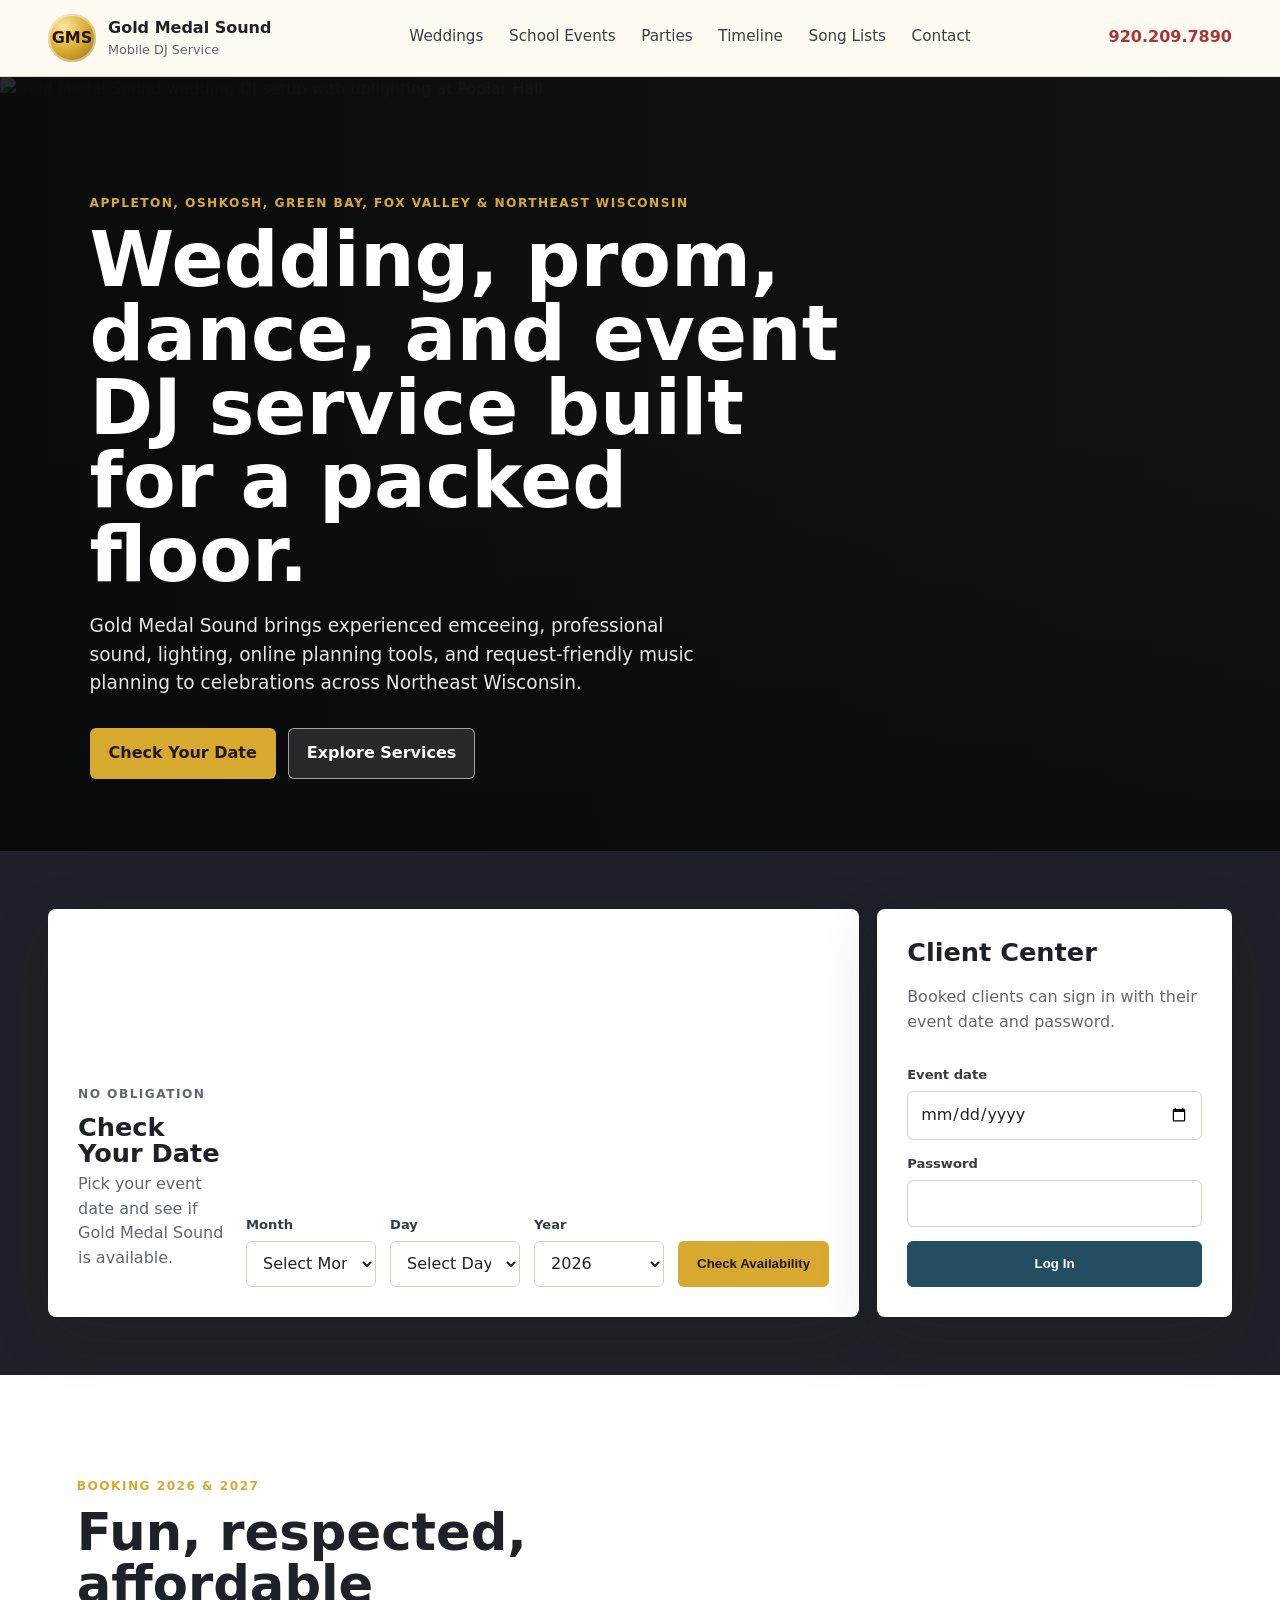
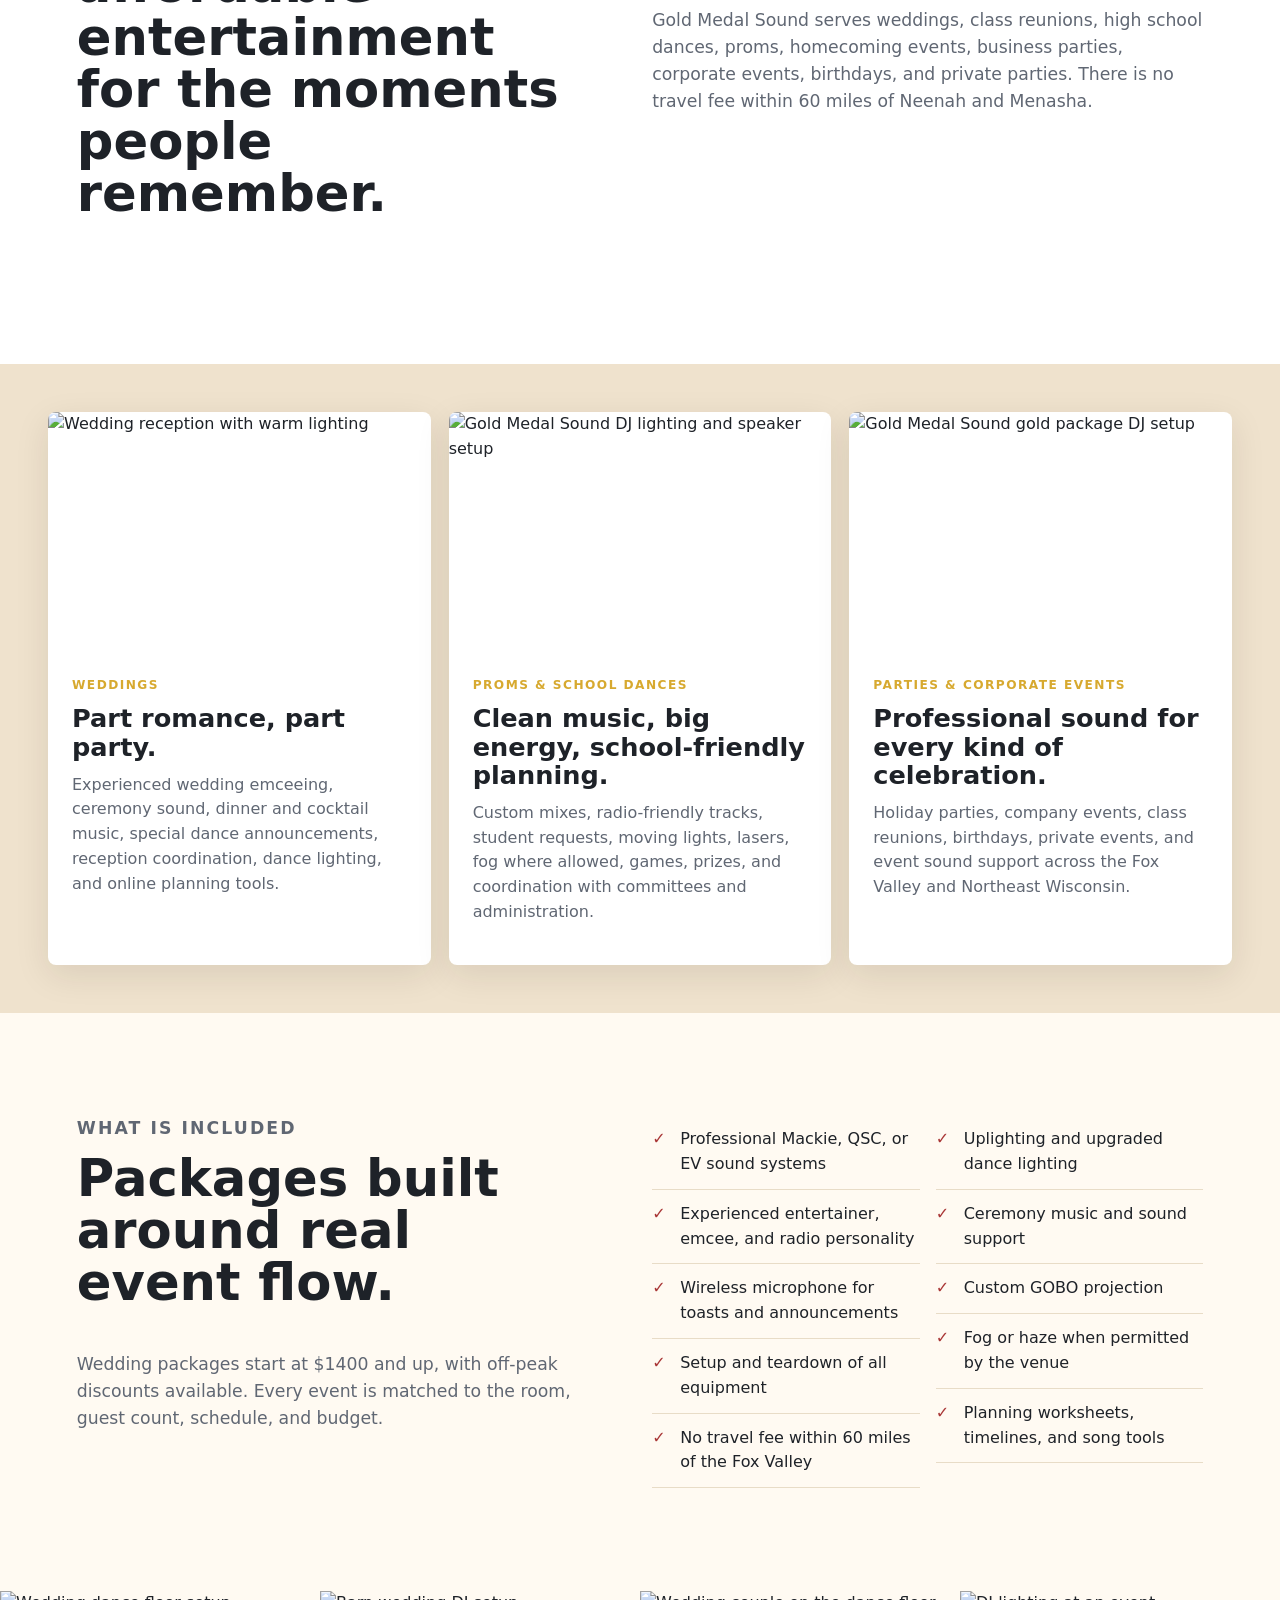
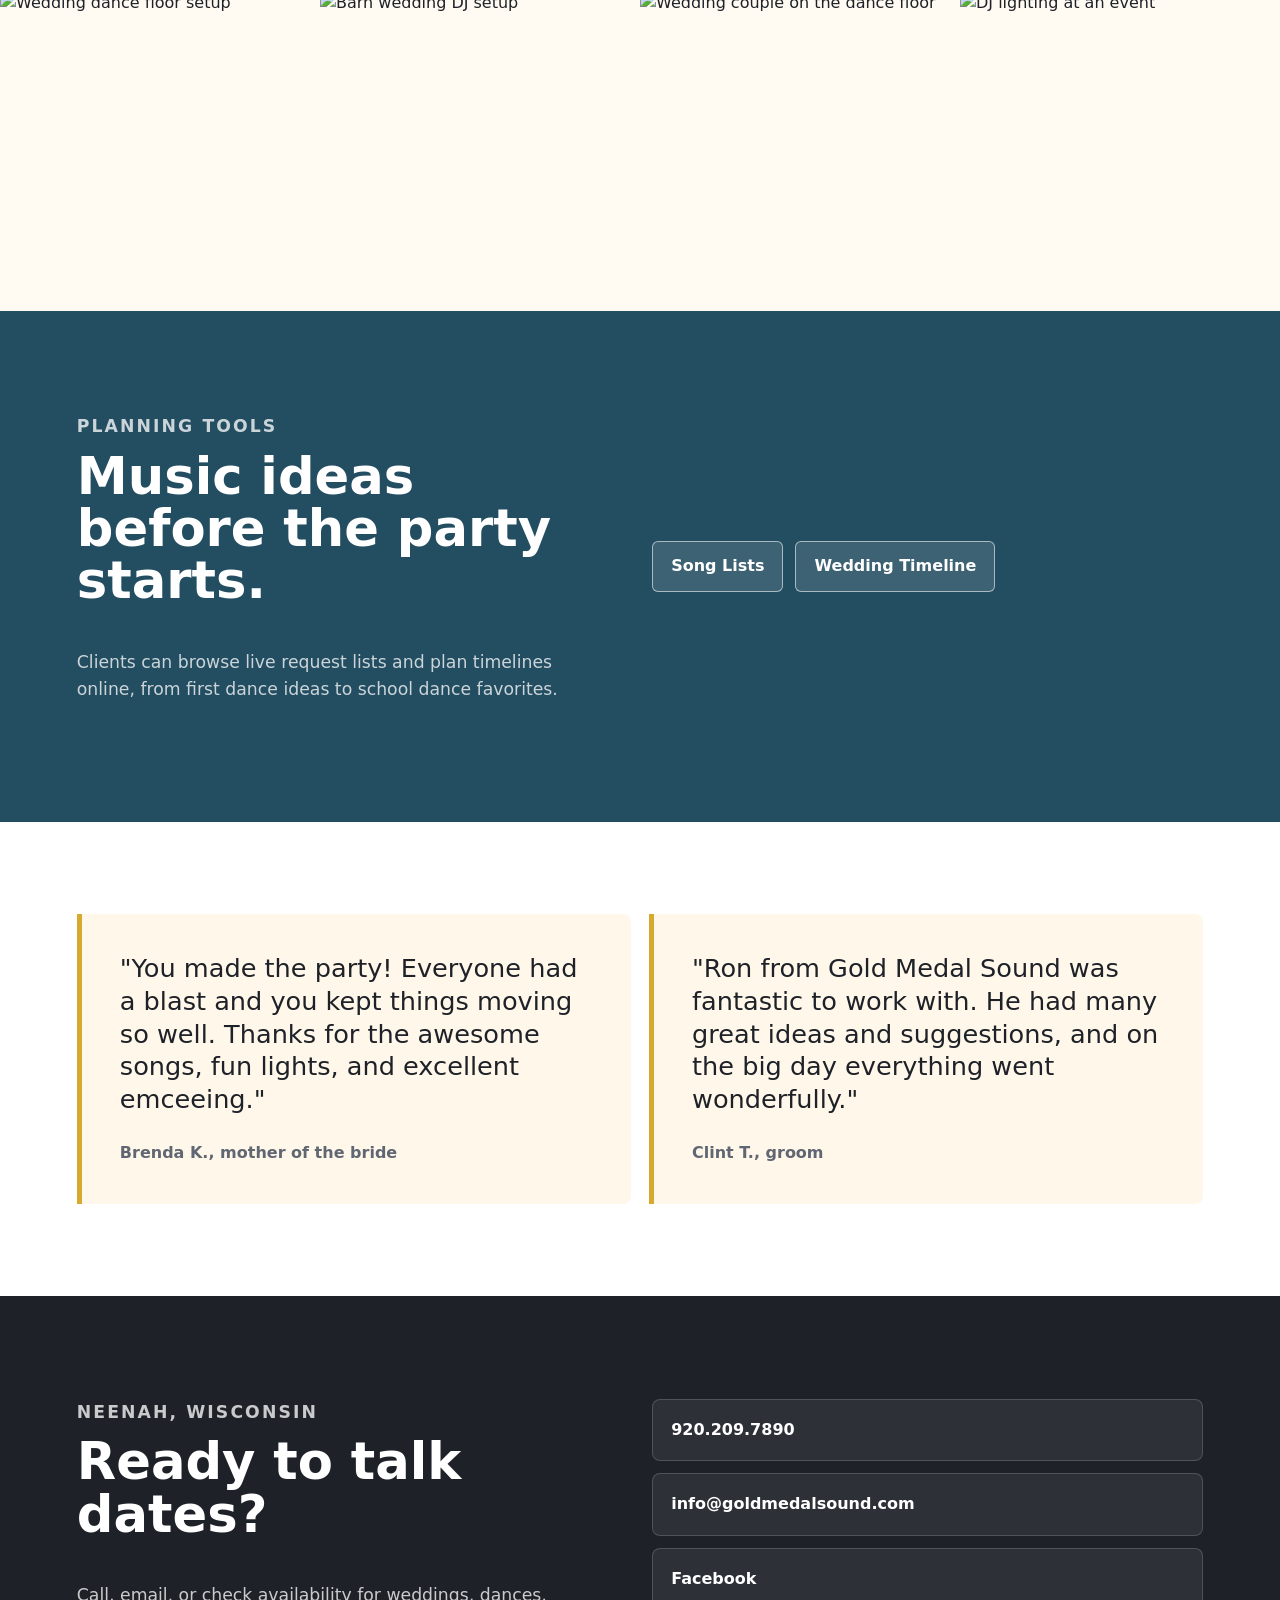
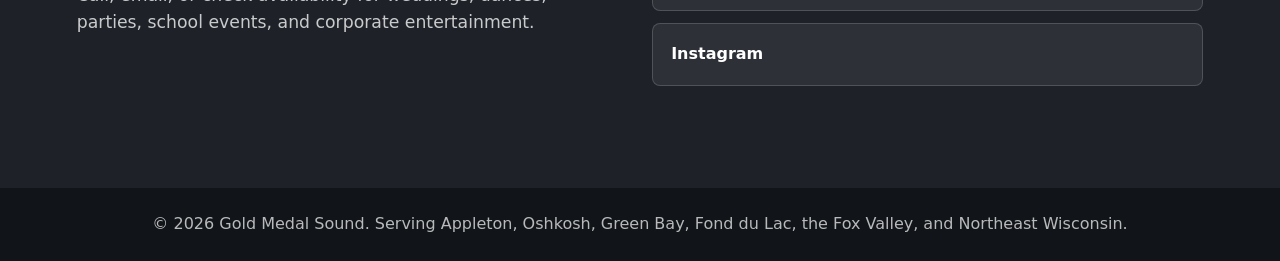
==== index.html @ 1e5c08a7 "Add files via upload" ====
<!doctype html>
<html lang="en">
  <head>
    <meta charset="utf-8">
    <meta name="viewport" content="width=device-width, initial-scale=1">
    <title>Gold Medal Sound | Wedding, Prom & Event DJ in Northeast Wisconsin</title>
    <meta name="description" content="Gold Medal Sound is a mobile DJ service for weddings, proms, school dances, parties, and events in Appleton, Oshkosh, Green Bay, the Fox Valley, and Northeast Wisconsin.">
    <link rel="preconnect" href="https://www.goldmedalsound.com">
    <link rel="stylesheet" href="styles.css">
  </head>
  <body>
    <header class="site-header">
      <a class="brand" href="index.html" aria-label="Gold Medal Sound home">
        <span class="brand-mark">GMS</span>
        <span>
          <strong>Gold Medal Sound</strong>
          <small>Mobile DJ Service</small>
        </span>
      </a>
      <nav aria-label="Primary navigation">
        <a href="index.html#weddings">Weddings</a>
        <a href="index.html#schools">School Events</a>
        <a href="index.html#events">Parties</a>
        <a href="wedding-timeline.html">Timeline</a>
        <a href="song-lists.html">Song Lists</a>
        <a href="index.html#contact">Contact</a>
      </nav>
      <a class="header-call" href="tel:+19202097890">920.209.7890</a>
    </header>

    <main id="top">
      <section class="hero" aria-label="Gold Medal Sound introduction">
        <picture>
          <img src="https://www.goldmedalsound.com/files/7417/2962/2726/Gold_Medal_Sound_-_2024_Elegant_Large_-_Poplar_Hall.jpg" alt="Gold Medal Sound wedding DJ setup with uplighting at Poplar Hall">
        </picture>
        <div class="hero-copy">
          <p class="eyebrow">Appleton, Oshkosh, Green Bay, Fox Valley & Northeast Wisconsin</p>
          <h1>Wedding, prom, dance, and event DJ service built for a packed floor.</h1>
          <p>Gold Medal Sound brings experienced emceeing, professional sound, lighting, online planning tools, and request-friendly music planning to celebrations across Northeast Wisconsin.</p>
          <div class="hero-actions">
            <a class="button primary" href="#availability">Check Your Date</a>
            <a class="button secondary" href="#services">Explore Services</a>
          </div>
        </div>
      </section>

      <section class="availability-band" id="availability" aria-label="Availability and client login">
        <form class="availability-card" method="post" action="https://www.gigbuilder.com/cal/wi/radiocarnage.nsf/checkdates">
          <div>
            <p class="eyebrow">No obligation</p>
            <h2>Check Your Date</h2>
            <p>Pick your event date and see if Gold Medal Sound is available.</p>
          </div>
          <label>
            <span>Month</span>
            <select name="Month" required>
              <option value="">Select Month</option>
              <option value="1">January</option>
              <option value="2">February</option>
              <option value="3">March</option>
              <option value="4">April</option>
              <option value="5">May</option>
              <option value="6">June</option>
              <option value="7">July</option>
              <option value="8">August</option>
              <option value="9">September</option>
              <option value="10">October</option>
              <option value="11">November</option>
              <option value="12">December</option>
            </select>
          </label>
          <label>
            <span>Day</span>
            <select name="Day" required>
              <option value="">Select Day</option>
              <option>01</option><option>02</option><option>03</option><option>04</option><option>05</option><option>06</option><option>07</option><option>08</option><option>09</option><option>10</option>
              <option>11</option><option>12</option><option>13</option><option>14</option><option>15</option><option>16</option><option>17</option><option>18</option><option>19</option><option>20</option>
              <option>21</option><option>22</option><option>23</option><option>24</option><option>25</option><option>26</option><option>27</option><option>28</option><option>29</option><option>30</option><option>31</option>
            </select>
          </label>
          <label>
            <span>Year</span>
            <select name="Year" id="availability-year" required></select>
          </label>
          <input type="hidden" name="service" value="0">
          <button class="button primary" type="submit">Check Availability</button>
        </form>

        <form class="client-card" target="gms-client-center" method="post" action="https://www.gigbuilder.com/cal/wi/radiocarnage.nsf/api_clientlogin?createDocument">
          <h2>Client Center</h2>
          <p>Booked clients can sign in with their event date and password.</p>
          <label>
            <span>Event date</span>
            <input name="date" type="date" required>
          </label>
          <label>
            <span>Password</span>
            <input name="password" type="password" required>
          </label>
          <button class="button secondary dark" type="submit">Log In</button>
        </form>
      </section>

      <section class="intro">
        <div>
          <p class="eyebrow">Booking 2026 & 2027</p>
          <h2>Fun, respected, affordable entertainment for the moments people remember.</h2>
        </div>
        <p>Gold Medal Sound serves weddings, class reunions, high school dances, proms, homecoming events, business parties, corporate events, birthdays, and private parties. There is no travel fee within 60 miles of Neenah and Menasha.</p>
      </section>

      <section class="service-grid" id="services" aria-label="Services">
        <article id="weddings">
          <img src="https://www.goldmedalsound.com/files/3817/2969/5986/GMS_-_Enchanted_Love-500x280.jpg" alt="Wedding reception with warm lighting">
          <div>
            <p class="eyebrow">Weddings</p>
            <h3>Part romance, part party.</h3>
            <p>Experienced wedding emceeing, ceremony sound, dinner and cocktail music, special dance announcements, reception coordination, dance lighting, and online planning tools.</p>
          </div>
        </article>
        <article id="schools">
          <img src="https://www.goldmedalsound.com/files/2817/2978/1812/gms-2017-elegant-package-setup-40per-500x280.jpg" alt="Gold Medal Sound DJ lighting and speaker setup">
          <div>
            <p class="eyebrow">Proms & School Dances</p>
            <h3>Clean music, big energy, school-friendly planning.</h3>
            <p>Custom mixes, radio-friendly tracks, student requests, moving lights, lasers, fog where allowed, games, prizes, and coordination with committees and administration.</p>
          </div>
        </article>
        <article id="events">
          <img src="https://www.goldmedalsound.com/files/6217/2971/6762/Gold_Medal_Sound_-_Gold_Package_500x280.jpg" alt="Gold Medal Sound gold package DJ setup">
          <div>
            <p class="eyebrow">Parties & Corporate Events</p>
            <h3>Professional sound for every kind of celebration.</h3>
            <p>Holiday parties, company events, class reunions, birthdays, private events, and event sound support across the Fox Valley and Northeast Wisconsin.</p>
          </div>
        </article>
      </section>

      <section class="details">
        <div class="copy-block">
          <p class="eyebrow">What Is Included</p>
          <h2>Packages built around real event flow.</h2>
          <p>Wedding packages start at $1400 and up, with off-peak discounts available. Every event is matched to the room, guest count, schedule, and budget.</p>
        </div>
        <div class="feature-columns">
          <ul>
            <li>Professional Mackie, QSC, or EV sound systems</li>
            <li>Experienced entertainer, emcee, and radio personality</li>
            <li>Wireless microphone for toasts and announcements</li>
            <li>Setup and teardown of all equipment</li>
            <li>No travel fee within 60 miles of the Fox Valley</li>
          </ul>
          <ul>
            <li>Uplighting and upgraded dance lighting</li>
            <li>Ceremony music and sound support</li>
            <li>Custom GOBO projection</li>
            <li>Fog or haze when permitted by the venue</li>
            <li>Planning worksheets, timelines, and song tools</li>
          </ul>
        </div>
      </section>

      <section class="gallery-strip" aria-label="Event gallery">
        <img src="https://www.goldmedalsound.com/files/5317/2971/3438/GMS_-_Wedding_-_Opt-500x280.jpg" alt="Wedding dance floor setup">
        <img src="https://www.goldmedalsound.com/files/8917/2971/5274/GMS_Simply_Country_Barn_-_2-_Opt-500x280.jpg" alt="Barn wedding DJ setup">
        <img src="https://www.goldmedalsound.com/files/6617/2988/3654/olivia_wedding_GK4rt-500X333.jpg" alt="Wedding couple on the dance floor">
        <img src="https://www.goldmedalsound.com/files/4114/7702/7823/Optimized-IMG_0579-min.JPG" alt="DJ lighting at an event">
      </section>

      <section class="song-tools" id="song-tools">
        <div>
          <p class="eyebrow">Planning Tools</p>
          <h2>Music ideas before the party starts.</h2>
          <p>Clients can browse live request lists and plan timelines online, from first dance ideas to school dance favorites.</p>
        </div>
        <div class="tool-links">
          <a href="song-lists.html">Song Lists</a>
          <a href="wedding-timeline.html">Wedding Timeline</a>
        </div>
      </section>

      <section class="reviews" aria-label="Client reviews">
        <blockquote>
          <p>"You made the party! Everyone had a blast and you kept things moving so well. Thanks for the awesome songs, fun lights, and excellent emceeing."</p>
          <cite>Brenda K., mother of the bride</cite>
        </blockquote>
        <blockquote>
          <p>"Ron from Gold Medal Sound was fantastic to work with. He had many great ideas and suggestions, and on the big day everything went wonderfully."</p>
          <cite>Clint T., groom</cite>
        </blockquote>
      </section>

      <section class="contact" id="contact">
        <div>
          <p class="eyebrow">Neenah, Wisconsin</p>
          <h2>Ready to talk dates?</h2>
          <p>Call, email, or check availability for weddings, dances, parties, school events, and corporate entertainment.</p>
        </div>
        <address>
          <a href="tel:+19202097890">920.209.7890</a>
          <a href="mailto:info@goldmedalsound.com">info@goldmedalsound.com</a>
          <a href="https://www.facebook.com/goldmedalsound">Facebook</a>
          <a href="https://www.instagram.com/goldmedalsound/">Instagram</a>
        </address>
      </section>
    </main>

    <footer>
      <p>&copy; 2026 Gold Medal Sound. Serving Appleton, Oshkosh, Green Bay, Fond du Lac, the Fox Valley, and Northeast Wisconsin.</p>
    </footer>

    <script src="script.js"></script>
  </body>
</html>
---- styles.css ----
:root {
  color-scheme: light;
  --ink: #1e2228;
  --muted: #606773;
  --paper: #fffaf2;
  --panel: #ffffff;
  --gold: #d7a92f;
  --gold-dark: #926b15;
  --red: #a93636;
  --blue: #234d61;
  --line: #e8dcc7;
  --shadow: 0 18px 60px rgba(31, 28, 21, 0.16);
  font-family: Inter, ui-sans-serif, system-ui, -apple-system, BlinkMacSystemFont, "Segoe UI", sans-serif;
}

* {
  box-sizing: border-box;
}

html {
  scroll-behavior: smooth;
}

body {
  margin: 0;
  background: var(--paper);
  color: var(--ink);
  line-height: 1.55;
}

img {
  display: block;
  max-width: 100%;
}

a {
  color: inherit;
  text-decoration: none;
}

.site-header {
  position: sticky;
  top: 0;
  z-index: 20;
  display: grid;
  grid-template-columns: auto 1fr auto;
  align-items: center;
  gap: 24px;
  padding: 14px clamp(18px, 4vw, 48px);
  background: rgba(255, 250, 242, 0.94);
  border-bottom: 1px solid var(--line);
  backdrop-filter: blur(18px);
}

.brand {
  display: inline-flex;
  align-items: center;
  gap: 12px;
  min-width: 210px;
}

.brand-mark {
  display: grid;
  width: 48px;
  height: 48px;
  place-items: center;
  border-radius: 50%;
  background: radial-gradient(circle at 32% 26%, #ffe79a, var(--gold) 52%, var(--gold-dark));
  color: #241701;
  font-weight: 900;
  letter-spacing: 0;
  box-shadow: inset 0 0 0 2px rgba(255, 255, 255, 0.44);
}

.brand strong,
.brand small {
  display: block;
}

.brand small {
  color: var(--muted);
  font-size: 0.8rem;
}

nav {
  display: flex;
  justify-content: center;
  gap: clamp(12px, 2vw, 28px);
  font-size: 0.95rem;
  color: #383e46;
}

nav a,
.header-call {
  padding: 8px 0;
  border-bottom: 2px solid transparent;
}

nav a:hover,
.header-call:hover {
  border-color: var(--gold);
}

.header-call {
  color: var(--red);
  font-weight: 800;
  white-space: nowrap;
}

.hero {
  position: relative;
  min-height: 86svh;
  display: grid;
  align-items: end;
  overflow: hidden;
  background: #151515;
}

.hero picture,
.hero img {
  position: absolute;
  inset: 0;
  width: 100%;
  height: 100%;
}

.hero img {
  object-fit: cover;
  opacity: 0.78;
}

.hero::after {
  position: absolute;
  inset: 0;
  content: "";
  background:
    linear-gradient(90deg, rgba(8, 9, 10, 0.82), rgba(8, 9, 10, 0.5) 48%, rgba(8, 9, 10, 0.16)),
    linear-gradient(0deg, rgba(8, 9, 10, 0.64), transparent 54%);
}

.hero-copy {
  position: relative;
  z-index: 1;
  width: min(780px, calc(100% - 36px));
  margin: 0 auto 8vh clamp(18px, 7vw, 96px);
  color: #fff;
}

.eyebrow {
  margin: 0 0 10px;
  color: var(--gold);
  font-size: 0.76rem;
  font-weight: 900;
  letter-spacing: 0.12em;
  text-transform: uppercase;
}

h1,
h2,
h3,
p {
  margin-top: 0;
}

h1 {
  max-width: 760px;
  margin-bottom: 20px;
  font-size: clamp(2.6rem, 6vw, 5.9rem);
  line-height: 0.96;
  letter-spacing: 0;
}

h2 {
  font-size: clamp(2rem, 4vw, 3.4rem);
  line-height: 1.02;
  letter-spacing: 0;
}

h3 {
  margin-bottom: 12px;
  font-size: clamp(1.35rem, 2vw, 1.8rem);
  line-height: 1.1;
}

.hero-copy p:not(.eyebrow) {
  max-width: 620px;
  color: rgba(255, 255, 255, 0.9);
  font-size: 1.16rem;
}

.hero-actions,
.tool-links {
  display: flex;
  flex-wrap: wrap;
  gap: 12px;
  margin-top: 30px;
}

.button,
.tool-links a {
  display: inline-flex;
  min-height: 46px;
  align-items: center;
  justify-content: center;
  padding: 12px 18px;
  border: 1px solid transparent;
  border-radius: 6px;
  font-weight: 850;
  cursor: pointer;
}

.button.primary {
  background: var(--gold);
  color: #201704;
}

.button.secondary,
.tool-links a {
  background: rgba(255, 255, 255, 0.12);
  border-color: rgba(255, 255, 255, 0.56);
  color: #fff;
}

.button.secondary.dark {
  background: var(--blue);
  border-color: var(--blue);
}

.availability-band {
  display: grid;
  grid-template-columns: minmax(0, 1.6fr) minmax(290px, 0.7fr);
  gap: 18px;
  padding: clamp(22px, 5vw, 58px) clamp(18px, 4vw, 48px);
  background: #1e2228;
}

.availability-card,
.client-card {
  display: grid;
  gap: 14px;
  padding: clamp(18px, 3vw, 30px);
  border-radius: 8px;
  background: var(--panel);
  box-shadow: var(--shadow);
}

.availability-card {
  grid-template-columns: 1.4fr repeat(3, minmax(130px, 0.7fr)) auto;
  align-items: end;
}

.availability-card h2,
.client-card h2 {
  margin-bottom: 6px;
  font-size: clamp(1.45rem, 2vw, 2rem);
}

.availability-card p,
.client-card p {
  color: var(--muted);
}

label span {
  display: block;
  margin-bottom: 6px;
  color: #363c44;
  font-size: 0.82rem;
  font-weight: 800;
}

select,
input {
  width: 100%;
  min-height: 46px;
  border: 1px solid #d6d0c7;
  border-radius: 6px;
  padding: 10px 12px;
  background: #fff;
  color: var(--ink);
  font: inherit;
}

.intro,
.details,
.song-tools,
.contact {
  display: grid;
  grid-template-columns: minmax(0, 0.95fr) minmax(0, 1.05fr);
  gap: clamp(24px, 6vw, 82px);
  padding: clamp(56px, 8vw, 104px) clamp(18px, 6vw, 84px);
}

.intro {
  align-items: center;
  background: #fff;
}

.intro p:last-child,
.details p,
.song-tools p,
.contact p {
  color: var(--muted);
  font-size: 1.08rem;
}

.service-grid {
  display: grid;
  grid-template-columns: repeat(3, minmax(0, 1fr));
  gap: 18px;
  padding: clamp(18px, 4vw, 48px);
  background: #efe2cd;
}

.service-grid article {
  min-height: 100%;
  overflow: hidden;
  border-radius: 8px;
  background: #fff;
  box-shadow: 0 10px 34px rgba(36, 29, 18, 0.1);
}

.service-grid img {
  width: 100%;
  aspect-ratio: 16 / 10;
  object-fit: cover;
}

.service-grid article div {
  padding: 24px;
}

.service-grid p:last-child {
  color: var(--muted);
}

.details {
  background: #fffaf2;
}

.feature-columns {
  display: grid;
  grid-template-columns: repeat(2, minmax(0, 1fr));
  gap: 16px;
}

.feature-columns ul {
  margin: 0;
  padding: 0;
  list-style: none;
}

.feature-columns li {
  position: relative;
  padding: 12px 0 12px 28px;
  border-bottom: 1px solid var(--line);
}

.feature-columns li::before {
  position: absolute;
  left: 0;
  content: "✓";
  color: var(--red);
  font-weight: 900;
}

.gallery-strip {
  display: grid;
  grid-template-columns: repeat(4, 1fr);
}

.gallery-strip img {
  width: 100%;
  height: clamp(180px, 25vw, 340px);
  object-fit: cover;
}

.song-tools {
  align-items: center;
  background: var(--blue);
  color: #fff;
}

.song-tools p {
  color: rgba(255, 255, 255, 0.76);
}

.tool-links {
  justify-content: flex-start;
  margin-top: 0;
}

.reviews {
  display: grid;
  grid-template-columns: repeat(2, minmax(0, 1fr));
  gap: 18px;
  padding: clamp(44px, 8vw, 92px) clamp(18px, 6vw, 84px);
  background: #fff;
}

blockquote {
  margin: 0;
  padding: clamp(22px, 4vw, 38px);
  border-left: 5px solid var(--gold);
  background: #fff7e9;
  border-radius: 0 8px 8px 0;
}

blockquote p {
  font-size: clamp(1.2rem, 2vw, 1.7rem);
  line-height: 1.28;
}

cite {
  color: var(--muted);
  font-style: normal;
  font-weight: 750;
}

.contact {
  background: #1e2228;
  color: #fff;
}

.contact p {
  color: rgba(255, 255, 255, 0.76);
}

address {
  display: grid;
  gap: 12px;
  align-content: center;
  font-style: normal;
}

address a {
  display: block;
  padding: 18px;
  border: 1px solid rgba(255, 255, 255, 0.16);
  border-radius: 8px;
  background: rgba(255, 255, 255, 0.07);
  font-weight: 850;
}

footer {
  padding: 24px clamp(18px, 4vw, 48px);
  background: #111418;
  color: rgba(255, 255, 255, 0.7);
  text-align: center;
}

footer p {
  margin: 0;
}

.song-page {
  background: #fffaf2;
}

.song-hero {
  padding: clamp(56px, 8vw, 104px) clamp(18px, 6vw, 84px) clamp(34px, 6vw, 72px);
  background: #1e2228;
  color: #fff;
}

.song-hero h1 {
  max-width: 860px;
  margin-bottom: 18px;
}

.song-hero p:not(.eyebrow) {
  max-width: 720px;
  color: rgba(255, 255, 255, 0.78);
  font-size: 1.1rem;
}

.song-browser {
  display: grid;
  grid-template-columns: minmax(240px, 330px) minmax(0, 1fr);
  gap: clamp(18px, 4vw, 36px);
  padding: clamp(22px, 5vw, 56px) clamp(18px, 4vw, 48px) clamp(56px, 8vw, 104px);
}

.song-picker,
.song-results {
  border: 1px solid var(--line);
  border-radius: 8px;
  background: #fff;
  box-shadow: 0 12px 40px rgba(36, 29, 18, 0.08);
}

.song-picker {
  align-self: start;
  padding: 20px;
}

.song-picker h2 {
  margin-bottom: 14px;
  font-size: 1.45rem;
}

.song-list-buttons {
  display: grid;
  gap: 8px;
}

.song-list-buttons button {
  width: 100%;
  min-height: 42px;
  border: 1px solid #ded4c4;
  border-radius: 6px;
  padding: 10px 12px;
  background: #fffaf2;
  color: #2d3035;
  font: inherit;
  font-weight: 800;
  text-align: left;
  cursor: pointer;
}

.song-list-buttons button:hover,
.song-list-buttons button.is-active {
  border-color: var(--gold);
  background: #fff0c8;
}

.song-results {
  min-width: 0;
  overflow: hidden;
}

.song-results-header {
  display: flex;
  align-items: center;
  justify-content: space-between;
  gap: 16px;
  padding: 22px;
  border-bottom: 1px solid var(--line);
}

.song-results-header h2 {
  margin-bottom: 0;
  font-size: clamp(1.55rem, 3vw, 2.35rem);
}

.song-status {
  padding: 28px;
  color: var(--muted);
}

#song-results {
  overflow-x: auto;
}

#song-results table {
  width: 100%;
  border-collapse: collapse;
  font-size: 0.96rem;
}

#song-results th,
#song-results td {
  padding: 12px 14px;
  border-bottom: 1px solid var(--line);
  text-align: left;
  vertical-align: top;
}

#song-results th {
  background: #fff6df;
  color: #322b1d;
  font-size: 0.78rem;
  letter-spacing: 0.08em;
  text-transform: uppercase;
}

#song-results tbody tr:hover {
  background: #fffaf2;
}

#song-results tfoot td {
  color: var(--muted);
  font-size: 0.86rem;
}

.tool-hero {
  display: grid;
  min-height: 66svh;
  align-items: end;
  padding: clamp(64px, 9vw, 124px) clamp(18px, 7vw, 96px);
  background: #1e2228;
  color: #fff;
}

.tool-hero > div {
  max-width: 820px;
}

.tool-hero p:not(.eyebrow) {
  max-width: 680px;
  color: rgba(255, 255, 255, 0.8);
  font-size: 1.12rem;
}

.music-library-hero {
  background:
    linear-gradient(90deg, rgba(30, 34, 40, 0.92), rgba(30, 34, 40, 0.62)),
    url("https://www.goldmedalsound.com/files/8913/2975/9283/Crowd-Green.jpg") center / cover;
}

.timeline-hero {
  background:
    linear-gradient(90deg, rgba(30, 34, 40, 0.92), rgba(30, 34, 40, 0.64)),
    url("https://www.goldmedalsound.com/files/3817/2969/5986/GMS_-_Enchanted_Love-500x280.jpg") center / cover;
}

.library-steps {
  display: grid;
  grid-template-columns: repeat(3, minmax(0, 1fr));
  gap: 18px;
  padding: clamp(22px, 5vw, 56px) clamp(18px, 5vw, 64px);
  background: #efe2cd;
}

.library-steps article {
  padding: clamp(22px, 4vw, 34px);
  border-radius: 8px;
  background: #fff;
  box-shadow: 0 12px 40px rgba(36, 29, 18, 0.08);
}

.library-steps span {
  display: inline-flex;
  margin-bottom: 18px;
  color: var(--red);
  font-weight: 900;
  letter-spacing: 0.1em;
}

.library-steps h2 {
  margin-bottom: 12px;
  font-size: clamp(1.35rem, 2vw, 1.8rem);
}

.library-steps p {
  color: var(--muted);
}

.library-feature {
  display: grid;
  grid-template-columns: minmax(0, 0.95fr) minmax(0, 1.05fr);
  gap: clamp(24px, 6vw, 80px);
  align-items: center;
  padding: clamp(56px, 8vw, 104px) clamp(18px, 6vw, 84px);
  background: #fff;
}

.moment-grid {
  display: grid;
  grid-template-columns: repeat(2, minmax(0, 1fr));
  gap: 12px;
}

.moment-grid a {
  display: flex;
  min-height: 72px;
  align-items: center;
  padding: 18px;
  border: 1px solid var(--line);
  border-radius: 8px;
  background: #fffaf2;
  font-weight: 850;
}

.moment-grid a:hover {
  border-color: var(--gold);
  background: #fff0c8;
}

.compact-band {
  display: block;
}

.compact-band .availability-card {
  max-width: 1120px;
  margin: 0 auto;
}

.timeline-page {
  background: #fffaf2;
}

.timeline-shell {
  display: grid;
  grid-template-columns: minmax(240px, 320px) minmax(0, 1fr);
  gap: clamp(18px, 4vw, 36px);
  padding: clamp(22px, 5vw, 56px) clamp(18px, 5vw, 64px) clamp(56px, 8vw, 104px);
}

.timeline-actions {
  position: sticky;
  top: 100px;
  align-self: start;
  padding: 24px;
  border: 1px solid var(--line);
  border-radius: 8px;
  background: #fff;
  box-shadow: 0 12px 40px rgba(36, 29, 18, 0.08);
}

.timeline-actions h2 {
  margin-bottom: 14px;
  font-size: clamp(1.55rem, 3vw, 2.35rem);
}

.timeline-actions p {
  color: var(--muted);
}

.timeline-action-buttons {
  display: grid;
  gap: 10px;
  margin: 22px 0 16px;
}

.timeline-action-buttons .button {
  width: 100%;
}

.timeline-note {
  font-size: 0.9rem;
}

.timeline-list {
  display: grid;
  gap: 18px;
}

.print-heading {
  display: none;
}

.timeline-stage {
  border: 1px solid var(--line);
  border-radius: 8px;
  background: #fff;
  box-shadow: 0 12px 40px rgba(36, 29, 18, 0.08);
}

.stage-heading {
  padding: 24px 24px 10px;
}

.stage-heading span {
  display: inline-flex;
  margin-bottom: 8px;
  color: var(--red);
  font-weight: 900;
  letter-spacing: 0.1em;
  text-transform: uppercase;
}

.stage-heading h2 {
  margin-bottom: 0;
  font-size: clamp(1.45rem, 2.4vw, 2.1rem);
}

.timeline-stage ul {
  display: grid;
  grid-template-columns: repeat(2, minmax(0, 1fr));
  gap: 0;
  margin: 0;
  padding: 8px 24px 24px;
  list-style: none;
}

.timeline-stage li {
  border-bottom: 1px solid var(--line);
}

.timeline-stage label {
  display: grid;
  grid-template-columns: 20px 1fr;
  gap: 10px;
  align-items: start;
  min-height: 48px;
  padding: 12px 10px 12px 0;
  color: #2d3035;
}

.timeline-stage input {
  width: 18px;
  min-height: 18px;
  margin-top: 3px;
  accent-color: var(--gold-dark);
}

@media (max-width: 1100px) {
  .site-header {
    grid-template-columns: 1fr auto;
  }

  nav {
    grid-column: 1 / -1;
    justify-content: flex-start;
    overflow-x: auto;
    padding-bottom: 4px;
  }

  .availability-card {
    grid-template-columns: repeat(3, minmax(0, 1fr));
  }

  .availability-card > div,
  .availability-card button {
    grid-column: 1 / -1;
  }

  .service-grid {
    grid-template-columns: 1fr;
  }

  .library-steps,
  .library-feature {
    grid-template-columns: 1fr;
  }
}

@media (max-width: 820px) {
  .site-header {
    position: static;
  }

  .availability-band,
  .intro,
  .details,
  .song-tools,
  .contact,
  .reviews {
    grid-template-columns: 1fr;
  }

  .feature-columns,
  .gallery-strip {
    grid-template-columns: 1fr 1fr;
  }

  .song-browser {
    grid-template-columns: 1fr;
  }

  .song-results-header {
    align-items: flex-start;
    flex-direction: column;
  }

  .timeline-shell {
    grid-template-columns: 1fr;
  }

  .timeline-actions {
    position: static;
  }

  .timeline-stage ul {
    grid-template-columns: 1fr;
  }
}

@media print {
  @page {
    margin: 0.55in;
  }

  body {
    background: #fff;
    color: #111;
    font-size: 11pt;
  }

  .site-header,
  .tool-hero,
  .timeline-actions,
  footer {
    display: none;
  }

  .timeline-shell {
    display: block;
    padding: 0;
  }

  .timeline-list {
    display: block;
  }

  .print-heading {
    display: block;
    margin-bottom: 18pt;
    padding-bottom: 10pt;
    border-bottom: 2pt solid #111;
  }

  .print-heading h1 {
    margin: 0 0 4pt;
    font-size: 24pt;
  }

  .print-heading p {
    margin: 0 0 4pt;
  }

  .timeline-stage {
    break-inside: avoid;
    page-break-inside: avoid;
    margin-bottom: 16pt;
    border: 0;
    border-radius: 0;
    box-shadow: none;
  }

  .stage-heading {
    padding: 0 0 5pt;
  }

  .stage-heading span {
    color: #111;
    font-size: 10pt;
  }

  .stage-heading h2 {
    font-size: 16pt;
  }

  .timeline-stage ul {
    display: grid;
    grid-template-columns: 1fr 1fr;
    gap: 0 18pt;
    padding: 0;
  }

  .timeline-stage li {
    border-bottom: 1pt solid #ddd;
  }

  .timeline-stage label {
    min-height: 0;
    padding: 5pt 0;
  }

  .timeline-stage input {
    print-color-adjust: exact;
  }
}

@media (max-width: 560px) {
  .site-header {
    gap: 12px;
  }

  .brand {
    min-width: 0;
  }

  .header-call {
    font-size: 0.9rem;
  }

  .hero {
    min-height: 78svh;
  }

  .hero-copy {
    margin-bottom: 42px;
  }

  .availability-card {
    grid-template-columns: 1fr;
  }

  .feature-columns,
  .gallery-strip,
  .reviews {
    grid-template-columns: 1fr;
  }

  .gallery-strip img {
    height: 220px;
  }

  .moment-grid {
    grid-template-columns: 1fr;
  }
}
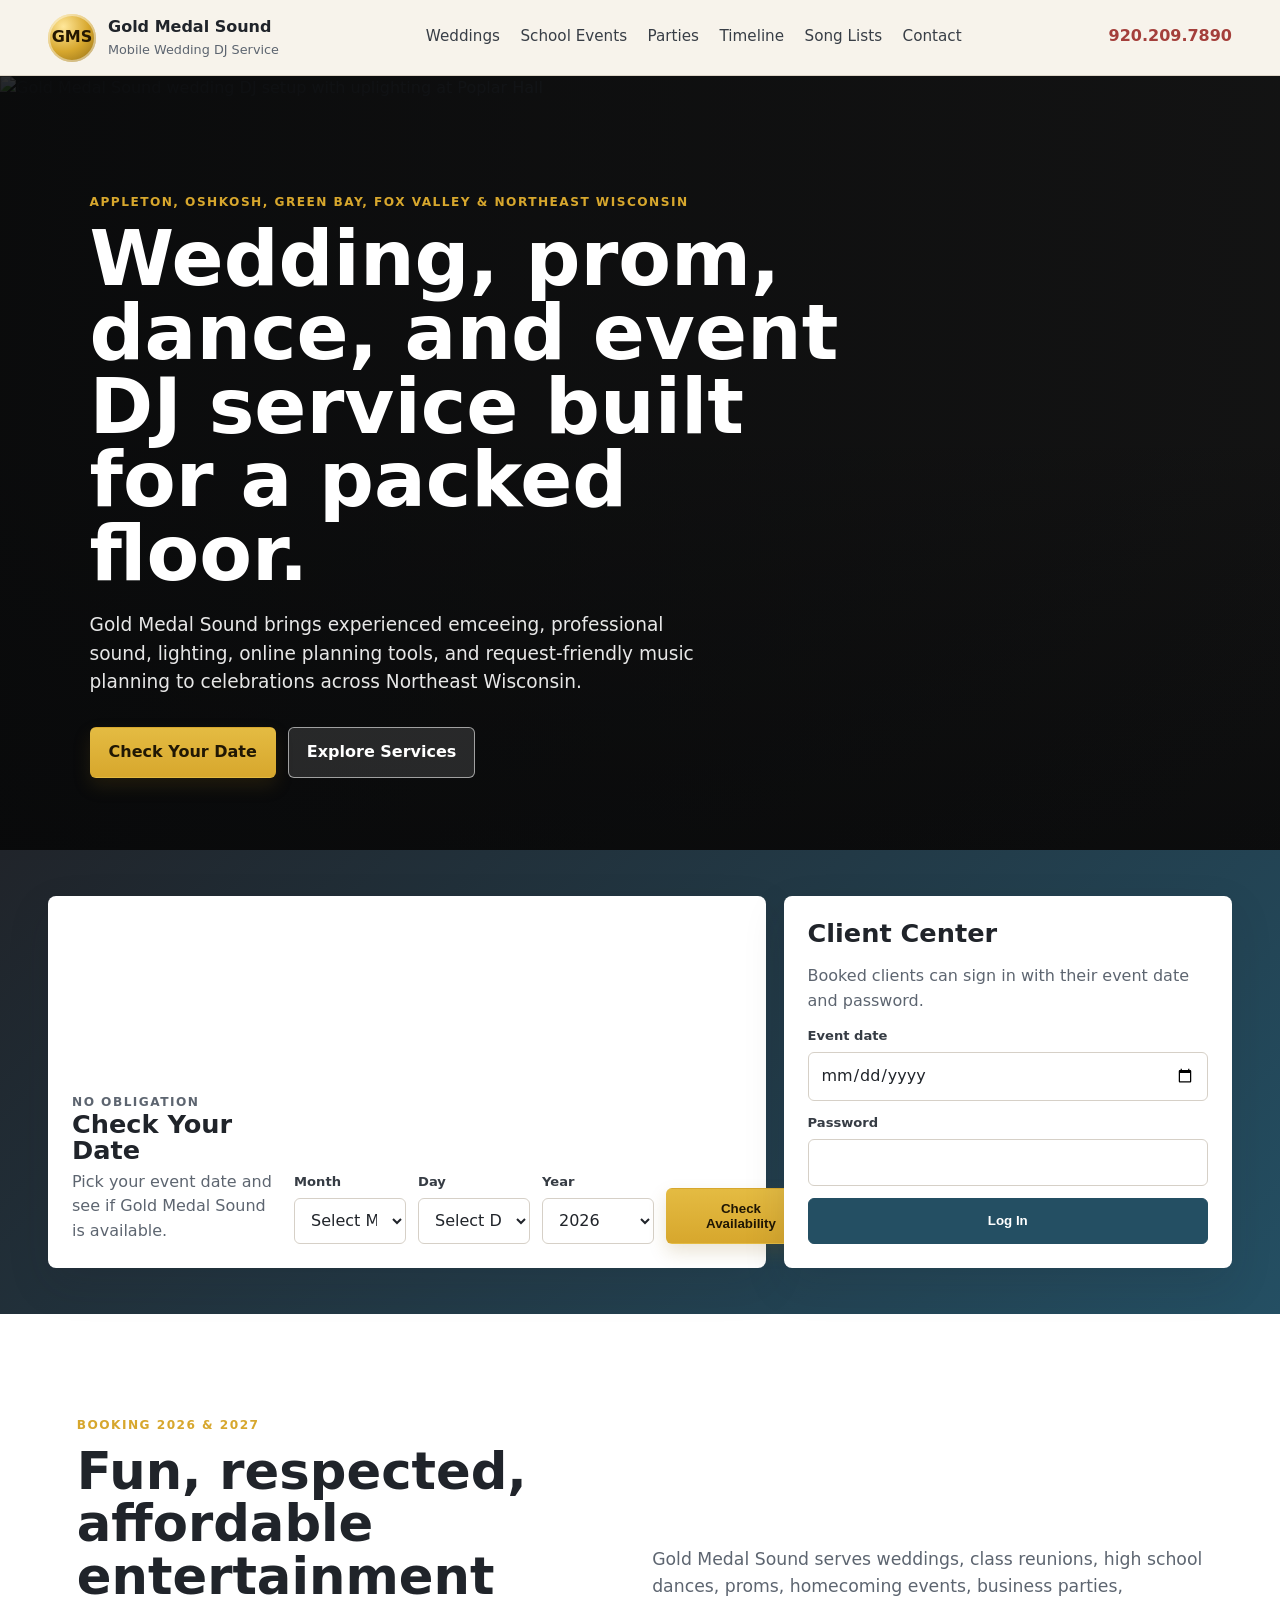
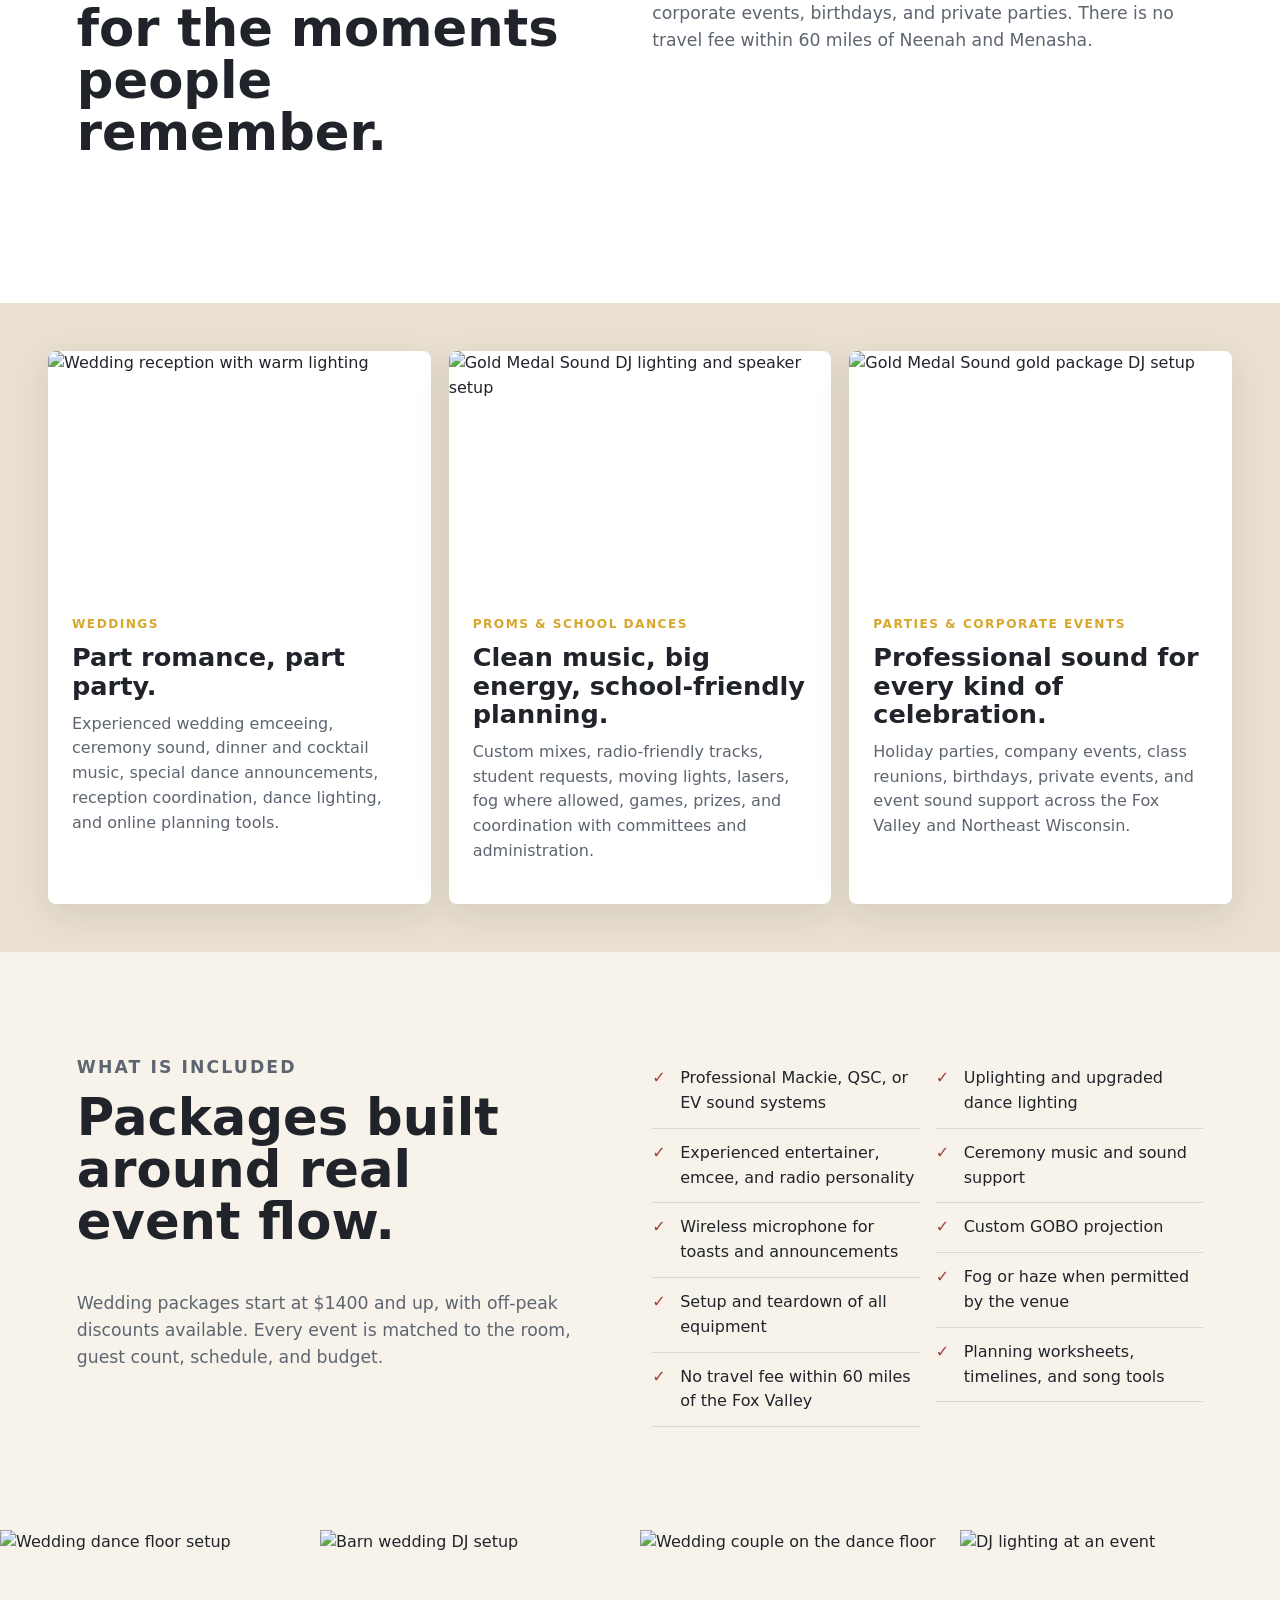
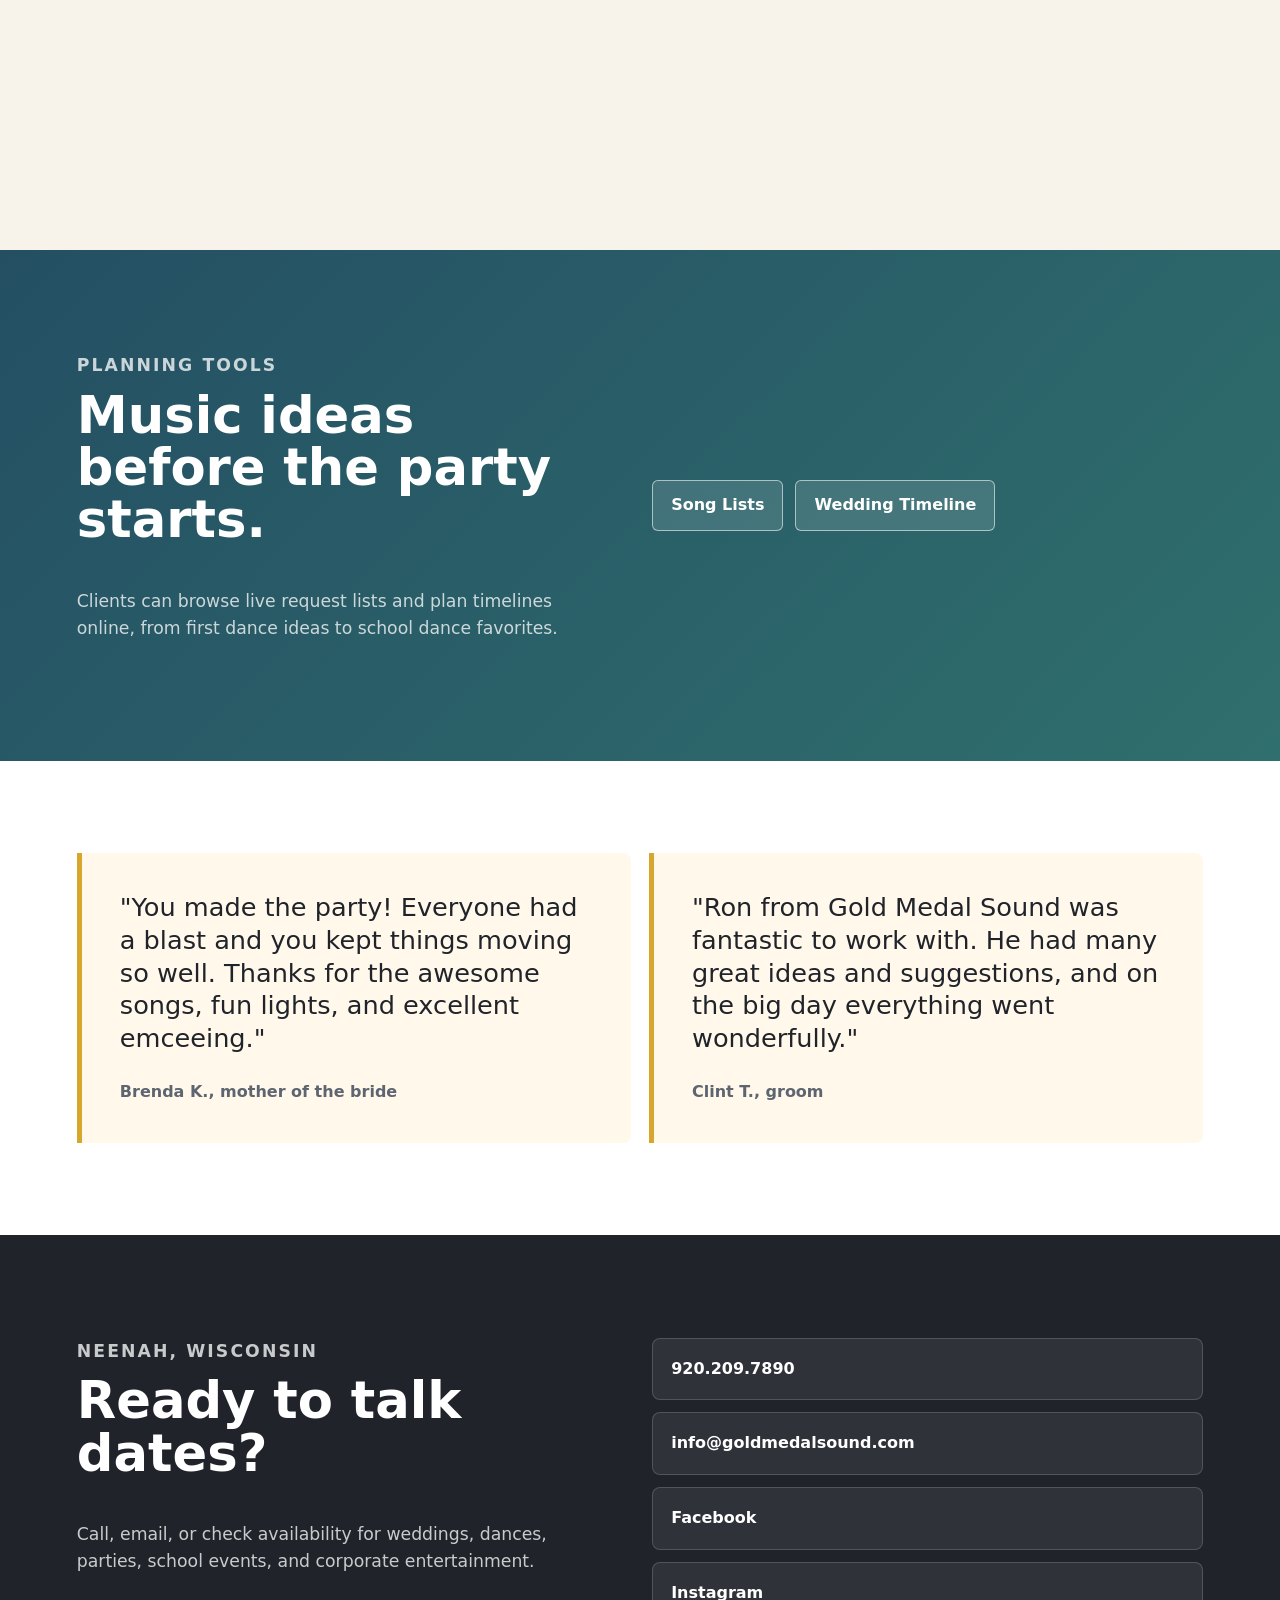
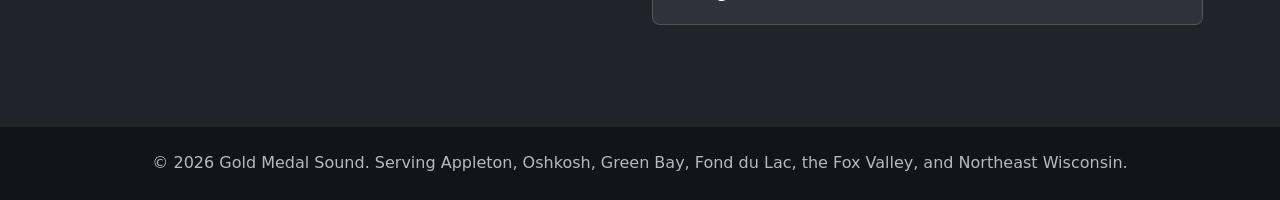
==== commit adbf92f0: "small tweaks" ====
--- a/index.html
+++ b/index.html
@@ -14,7 +14,7 @@
         <span class="brand-mark">GMS</span>
         <span>
           <strong>Gold Medal Sound</strong>
-          <small>Mobile DJ Service</small>
+          <small>Mobile Wedding DJ Service</small>
         </span>
       </a>
       <nav aria-label="Primary navigation">
--- a/styles.css
+++ b/styles.css
@@ -1,15 +1,16 @@
 :root {
   color-scheme: light;
-  --ink: #1e2228;
-  --muted: #606773;
-  --paper: #fffaf2;
+  --ink: #20242a;
+  --muted: #5d6570;
+  --paper: #f7f3eb;
   --panel: #ffffff;
-  --gold: #d7a92f;
-  --gold-dark: #926b15;
-  --red: #a93636;
-  --blue: #234d61;
-  --line: #e8dcc7;
-  --shadow: 0 18px 60px rgba(31, 28, 21, 0.16);
+  --gold: #d7a72d;
+  --gold-dark: #8b6816;
+  --red: #a43f3b;
+  --blue: #244f63;
+  --teal: #2f6f6d;
+  --line: #ded6c9;
+  --shadow: 0 16px 42px rgba(28, 31, 35, 0.13);
   font-family: Inter, ui-sans-serif, system-ui, -apple-system, BlinkMacSystemFont, "Segoe UI", sans-serif;
 }
 
@@ -43,11 +44,12 @@
   top: 0;
   z-index: 20;
   display: grid;
-  grid-template-columns: auto 1fr auto;
+  grid-template-columns: minmax(190px, auto) 1fr auto;
   align-items: center;
-  gap: 24px;
-  padding: 14px clamp(18px, 4vw, 48px);
-  background: rgba(255, 250, 242, 0.94);
+  gap: clamp(14px, 2.5vw, 28px);
+  min-height: 76px;
+  padding: 12px clamp(18px, 4vw, 48px);
+  background: rgba(247, 243, 235, 0.96);
   border-bottom: 1px solid var(--line);
   backdrop-filter: blur(18px);
 }
@@ -85,7 +87,7 @@
 nav {
   display: flex;
   justify-content: center;
-  gap: clamp(12px, 2vw, 28px);
+  gap: clamp(8px, 1.6vw, 22px);
   font-size: 0.95rem;
   color: #383e46;
 }
@@ -210,8 +212,9 @@
 }
 
 .button.primary {
-  background: var(--gold);
+  background: linear-gradient(180deg, #e4bb42, var(--gold));
   color: #201704;
+  box-shadow: 0 8px 18px rgba(139, 104, 22, 0.18);
 }
 
 .button.secondary,
@@ -228,24 +231,24 @@
 
 .availability-band {
   display: grid;
-  grid-template-columns: minmax(0, 1.6fr) minmax(290px, 0.7fr);
+  grid-template-columns: minmax(0, 1.2fr) minmax(280px, 0.75fr);
   gap: 18px;
-  padding: clamp(22px, 5vw, 58px) clamp(18px, 4vw, 48px);
-  background: #1e2228;
+  padding: clamp(20px, 4vw, 46px) clamp(18px, 4vw, 48px);
+  background: linear-gradient(135deg, #20242a, #244f63);
 }
 
 .availability-card,
 .client-card {
   display: grid;
-  gap: 14px;
-  padding: clamp(18px, 3vw, 30px);
+  gap: 12px;
+  padding: clamp(16px, 2.4vw, 24px);
   border-radius: 8px;
   background: var(--panel);
   box-shadow: var(--shadow);
 }
 
 .availability-card {
-  grid-template-columns: 1.4fr repeat(3, minmax(130px, 0.7fr)) auto;
+  grid-template-columns: minmax(210px, 0.95fr) repeat(3, minmax(112px, 0.52fr)) minmax(150px, auto);
   align-items: end;
 }
 
@@ -258,6 +261,7 @@
 .availability-card p,
 .client-card p {
   color: var(--muted);
+  margin-bottom: 0;
 }
 
 label span {
@@ -308,7 +312,7 @@
   grid-template-columns: repeat(3, minmax(0, 1fr));
   gap: 18px;
   padding: clamp(18px, 4vw, 48px);
-  background: #efe2cd;
+  background: #e9e0d1;
 }
 
 .service-grid article {
@@ -334,7 +338,7 @@
 }
 
 .details {
-  background: #fffaf2;
+  background: var(--paper);
 }
 
 .feature-columns {
@@ -376,7 +380,7 @@
 
 .song-tools {
   align-items: center;
-  background: var(--blue);
+  background: linear-gradient(135deg, var(--blue), var(--teal));
   color: #fff;
 }
 
@@ -401,7 +405,7 @@
   margin: 0;
   padding: clamp(22px, 4vw, 38px);
   border-left: 5px solid var(--gold);
-  background: #fff7e9;
+  background: #fff8eb;
   border-radius: 0 8px 8px 0;
 }
 
@@ -417,7 +421,7 @@
 }
 
 .contact {
-  background: #1e2228;
+  background: #20242a;
   color: #fff;
 }
 
@@ -453,12 +457,12 @@
 }
 
 .song-page {
-  background: #fffaf2;
+  background: var(--paper);
 }
 
 .song-hero {
   padding: clamp(56px, 8vw, 104px) clamp(18px, 6vw, 84px) clamp(34px, 6vw, 72px);
-  background: #1e2228;
+  background: linear-gradient(135deg, #20242a, #244f63);
   color: #fff;
 }
 
@@ -509,7 +513,7 @@
   border: 1px solid #ded4c4;
   border-radius: 6px;
   padding: 10px 12px;
-  background: #fffaf2;
+  background: #fbf8f1;
   color: #2d3035;
   font: inherit;
   font-weight: 800;
@@ -520,7 +524,7 @@
 .song-list-buttons button:hover,
 .song-list-buttons button.is-active {
   border-color: var(--gold);
-  background: #fff0c8;
+  background: #fff1c8;
 }
 
 .song-results {
@@ -566,7 +570,7 @@
 }
 
 #song-results th {
-  background: #fff6df;
+  background: #fbefd2;
   color: #322b1d;
   font-size: 0.78rem;
   letter-spacing: 0.08em;
@@ -574,7 +578,7 @@
 }
 
 #song-results tbody tr:hover {
-  background: #fffaf2;
+  background: #fbf8f1;
 }
 
 #song-results tfoot td {
@@ -587,7 +591,7 @@
   min-height: 66svh;
   align-items: end;
   padding: clamp(64px, 9vw, 124px) clamp(18px, 7vw, 96px);
-  background: #1e2228;
+  background: #20242a;
   color: #fff;
 }
 
@@ -618,7 +622,7 @@
   grid-template-columns: repeat(3, minmax(0, 1fr));
   gap: 18px;
   padding: clamp(22px, 5vw, 56px) clamp(18px, 5vw, 64px);
-  background: #efe2cd;
+  background: #e9e0d1;
 }
 
 .library-steps article {
@@ -667,13 +671,13 @@
   padding: 18px;
   border: 1px solid var(--line);
   border-radius: 8px;
-  background: #fffaf2;
+  background: #fbf8f1;
   font-weight: 850;
 }
 
 .moment-grid a:hover {
   border-color: var(--gold);
-  background: #fff0c8;
+  background: #fff1c8;
 }
 
 .compact-band {
@@ -686,7 +690,7 @@
 }
 
 .timeline-page {
-  background: #fffaf2;
+  background: var(--paper);
 }
 
 .timeline-shell {
@@ -797,13 +801,25 @@
 @media (max-width: 1100px) {
   .site-header {
     grid-template-columns: 1fr auto;
+    gap: 8px 18px;
   }
 
   nav {
+    display: flex;
+    flex-wrap: wrap;
     grid-column: 1 / -1;
     justify-content: flex-start;
-    overflow-x: auto;
-    padding-bottom: 4px;
+    overflow: visible;
+    padding: 2px 0 6px;
+  }
+
+  nav a {
+    flex: 0 1 auto;
+    padding: 8px 10px;
+    border: 1px solid var(--line);
+    border-radius: 999px;
+    background: rgba(255, 255, 255, 0.54);
+    font-size: 0.92rem;
   }
 
   .availability-card {
@@ -828,6 +844,8 @@
 @media (max-width: 820px) {
   .site-header {
     position: static;
+    min-height: 0;
+    padding: 12px 14px 10px;
   }
 
   .availability-band,
@@ -839,6 +857,16 @@
     grid-template-columns: 1fr;
   }
 
+  .availability-band {
+    gap: 12px;
+    padding: 16px 14px 20px;
+  }
+
+  .availability-card,
+  .client-card {
+    padding: 16px;
+  }
+
   .feature-columns,
   .gallery-strip {
     grid-template-columns: 1fr 1fr;
@@ -954,27 +982,133 @@
 
 @media (max-width: 560px) {
   .site-header {
-    gap: 12px;
+    grid-template-columns: 1fr;
+    gap: 10px;
   }
 
   .brand {
     min-width: 0;
   }
 
+  .brand-mark {
+    width: 42px;
+    height: 42px;
+    font-size: 0.86rem;
+  }
+
+  .brand strong {
+    font-size: 1rem;
+  }
+
+  .brand small {
+    font-size: 0.76rem;
+  }
+
+  nav {
+    display: grid;
+    grid-template-columns: repeat(3, minmax(0, 1fr));
+    grid-column: auto;
+    width: 100%;
+    margin: 0;
+    gap: 6px;
+  }
+
+  nav a {
+    display: flex;
+    align-items: center;
+    justify-content: center;
+    min-height: 36px;
+    padding: 7px 6px;
+    text-align: center;
+    font-size: 0.78rem;
+    line-height: 1.05;
+    white-space: normal;
+  }
+
   .header-call {
-    font-size: 0.9rem;
+    justify-self: start;
+    padding: 7px 11px;
+    border: 1px solid rgba(164, 63, 59, 0.24);
+    border-radius: 999px;
+    background: #fff;
+    font-size: 0.92rem;
   }
 
   .hero {
-    min-height: 78svh;
+    min-height: 72svh;
   }
 
   .hero-copy {
-    margin-bottom: 42px;
+    width: calc(100% - 28px);
+    margin: 0 auto 34px 14px;
+  }
+
+  h1 {
+    font-size: clamp(2.15rem, 13vw, 3.4rem);
+    line-height: 1.02;
+  }
+
+  h2 {
+    font-size: clamp(1.7rem, 8vw, 2.5rem);
+  }
+
+  .hero-copy p:not(.eyebrow),
+  .tool-hero p:not(.eyebrow),
+  .song-hero p:not(.eyebrow) {
+    font-size: 1rem;
+  }
+
+  .hero-actions,
+  .tool-links {
+    gap: 9px;
+    margin-top: 22px;
+  }
+
+  .hero-actions .button,
+  .tool-links a {
+    width: 100%;
   }
 
   .availability-card {
     grid-template-columns: 1fr;
+    gap: 10px;
+  }
+
+  .availability-card h2,
+  .client-card h2 {
+    font-size: 1.45rem;
+  }
+
+  select,
+  input {
+    min-width: 0;
+    min-height: 44px;
+  }
+
+  .client-card label,
+  .availability-card label {
+    min-width: 0;
+  }
+
+  .intro,
+  .details,
+  .song-tools,
+  .contact,
+  .reviews,
+  .tool-hero,
+  .song-hero,
+  .timeline-shell,
+  .song-browser {
+    padding-left: 14px;
+    padding-right: 14px;
+  }
+
+  .service-grid {
+    padding: 14px;
+  }
+
+  .service-grid article div {
+    padding: 18px;
   }
 
   .feature-columns,
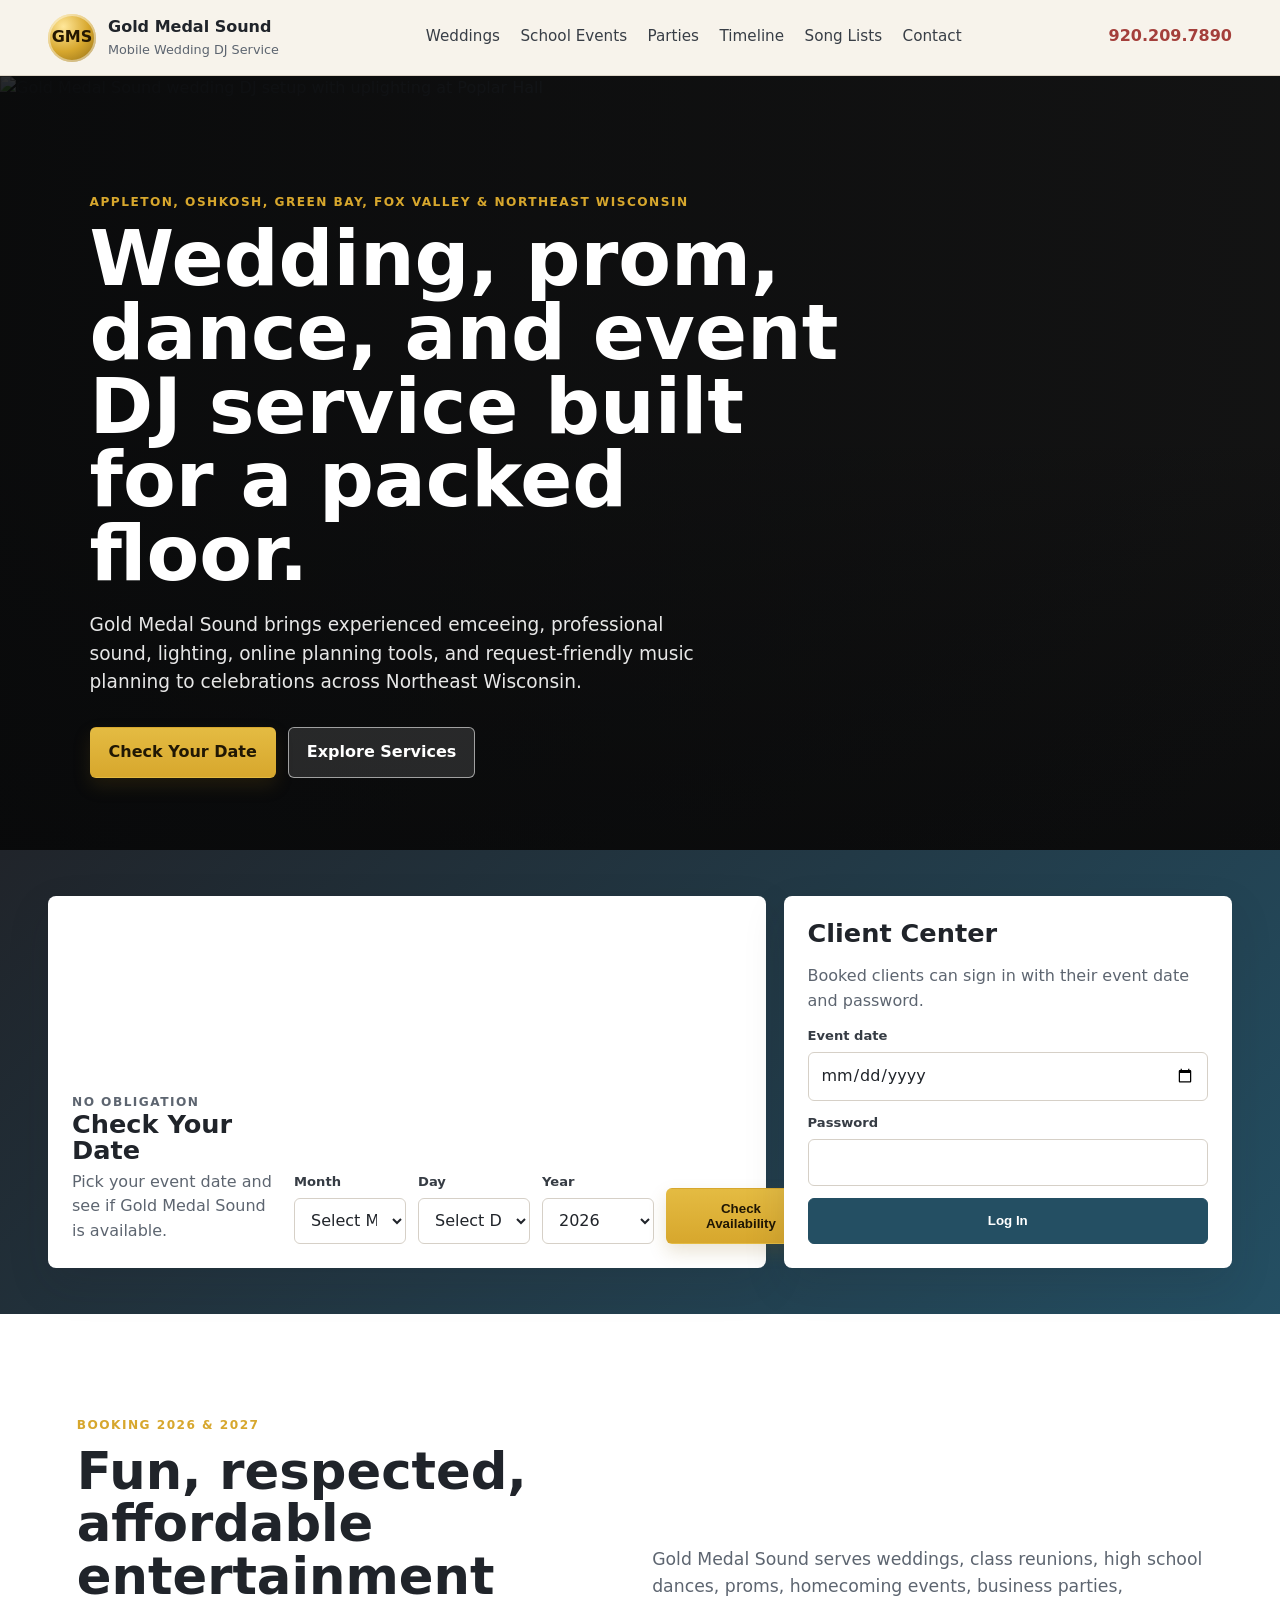
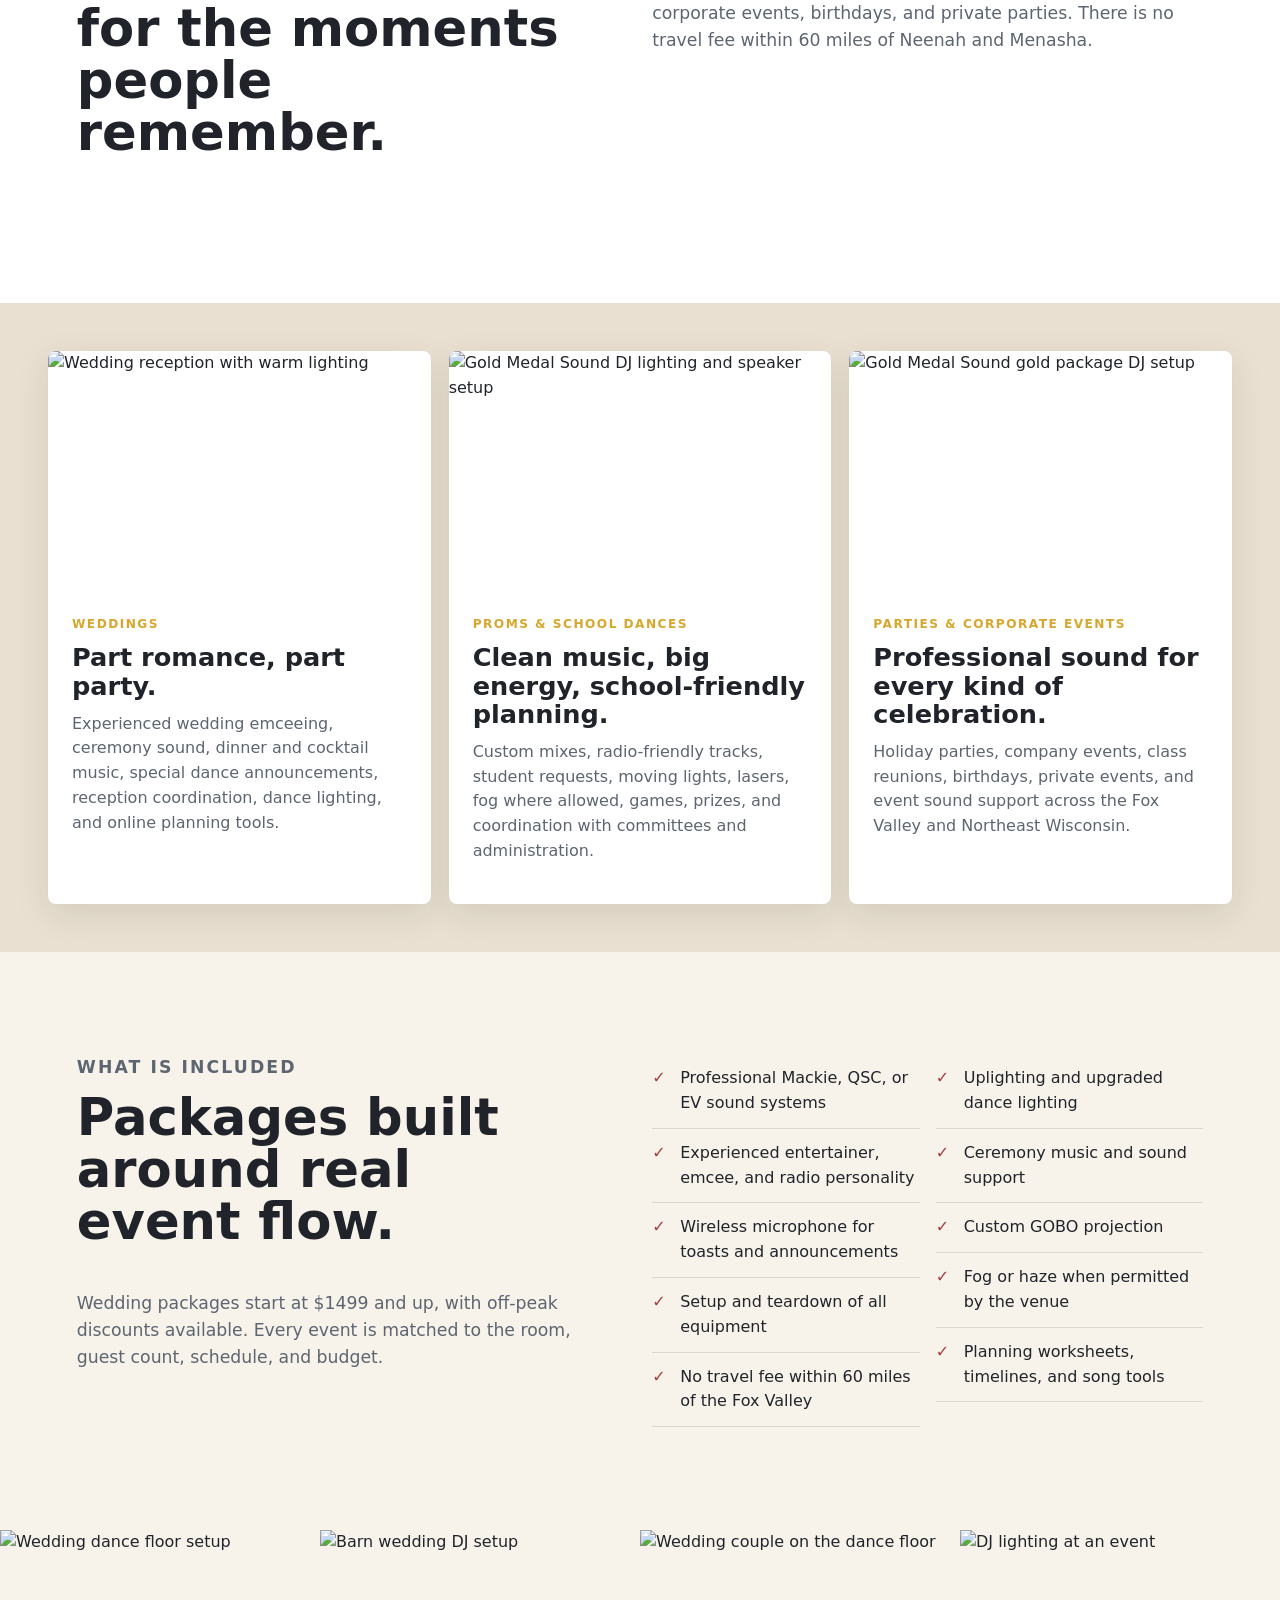
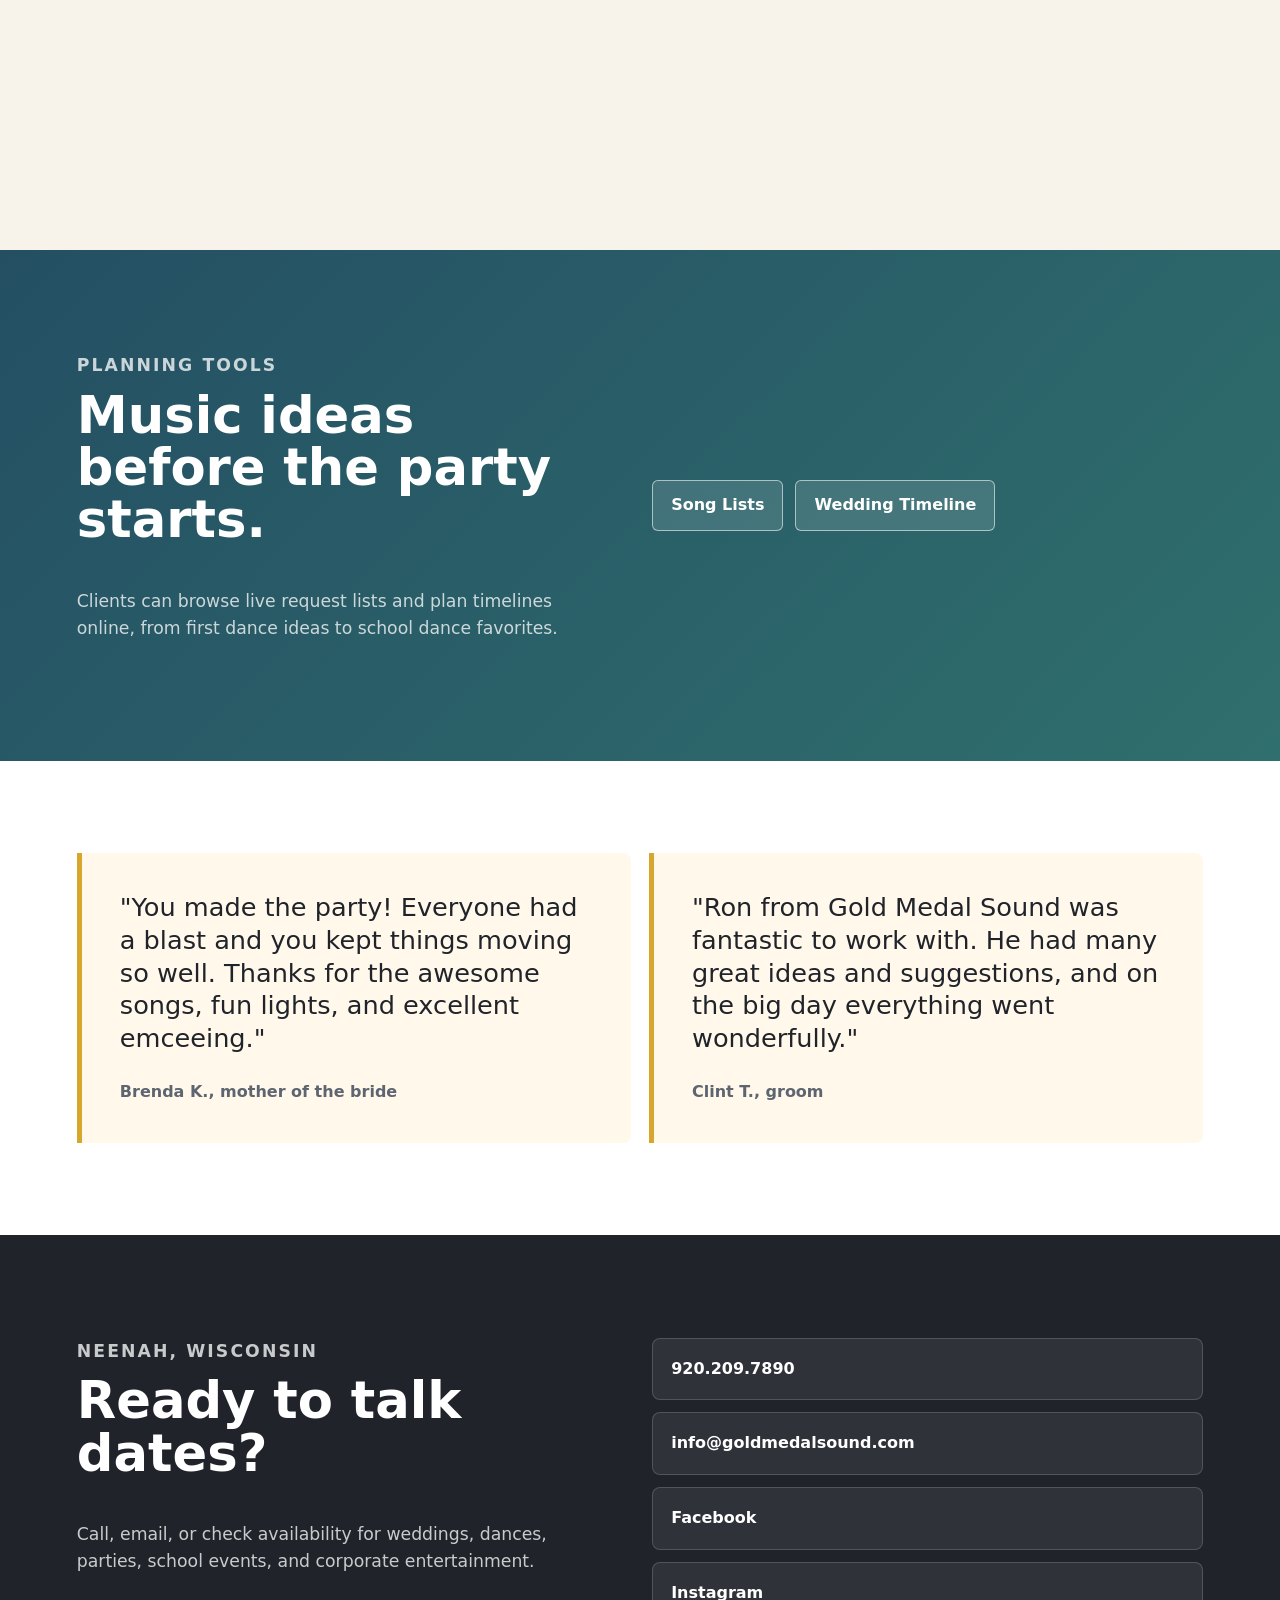
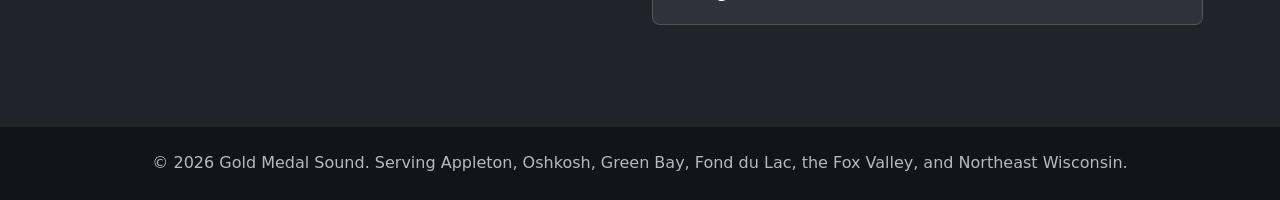
==== commit 87611f3e: "fix" ====
--- a/index.html
+++ b/index.html
@@ -140,7 +140,7 @@
         <div class="copy-block">
           <p class="eyebrow">What Is Included</p>
           <h2>Packages built around real event flow.</h2>
-          <p>Wedding packages start at $1400 and up, with off-peak discounts available. Every event is matched to the room, guest count, schedule, and budget.</p>
+          <p>Wedding packages start at $1499 and up, with off-peak discounts available. Every event is matched to the room, guest count, schedule, and budget.</p>
         </div>
         <div class="feature-columns">
           <ul>
--- a/styles.css
+++ b/styles.css
@@ -245,6 +245,7 @@
   border-radius: 8px;
   background: var(--panel);
   box-shadow: var(--shadow);
+  min-width: 0;
 }
 
 .availability-card {
@@ -275,6 +276,7 @@
 select,
 input {
   width: 100%;
+  max-width: 100%;
   min-height: 46px;
   border: 1px solid #d6d0c7;
   border-radius: 6px;
@@ -282,6 +284,18 @@
   background: #fff;
   color: var(--ink);
   font: inherit;
+}
+
+input[type="date"] {
+  display: block;
+  min-width: 0;
+  -webkit-appearance: none;
+  appearance: none;
+}
+
+input[type="date"]::-webkit-date-and-time-value {
+  min-width: 0;
+  text-align: left;
 }
 
 .intro,
@@ -865,6 +879,7 @@
   .availability-card,
   .client-card {
     padding: 16px;
+    overflow: hidden;
   }
 
   .feature-columns,
@@ -1083,11 +1098,19 @@
   input {
     min-width: 0;
     min-height: 44px;
+    padding: 10px;
+    font-size: 16px;
   }
 
   .client-card label,
   .availability-card label {
     min-width: 0;
+  }
+
+  .client-card input[type="date"] {
+    width: 100%;
+    max-width: 100%;
+    min-inline-size: 0;
   }
 
   .intro,
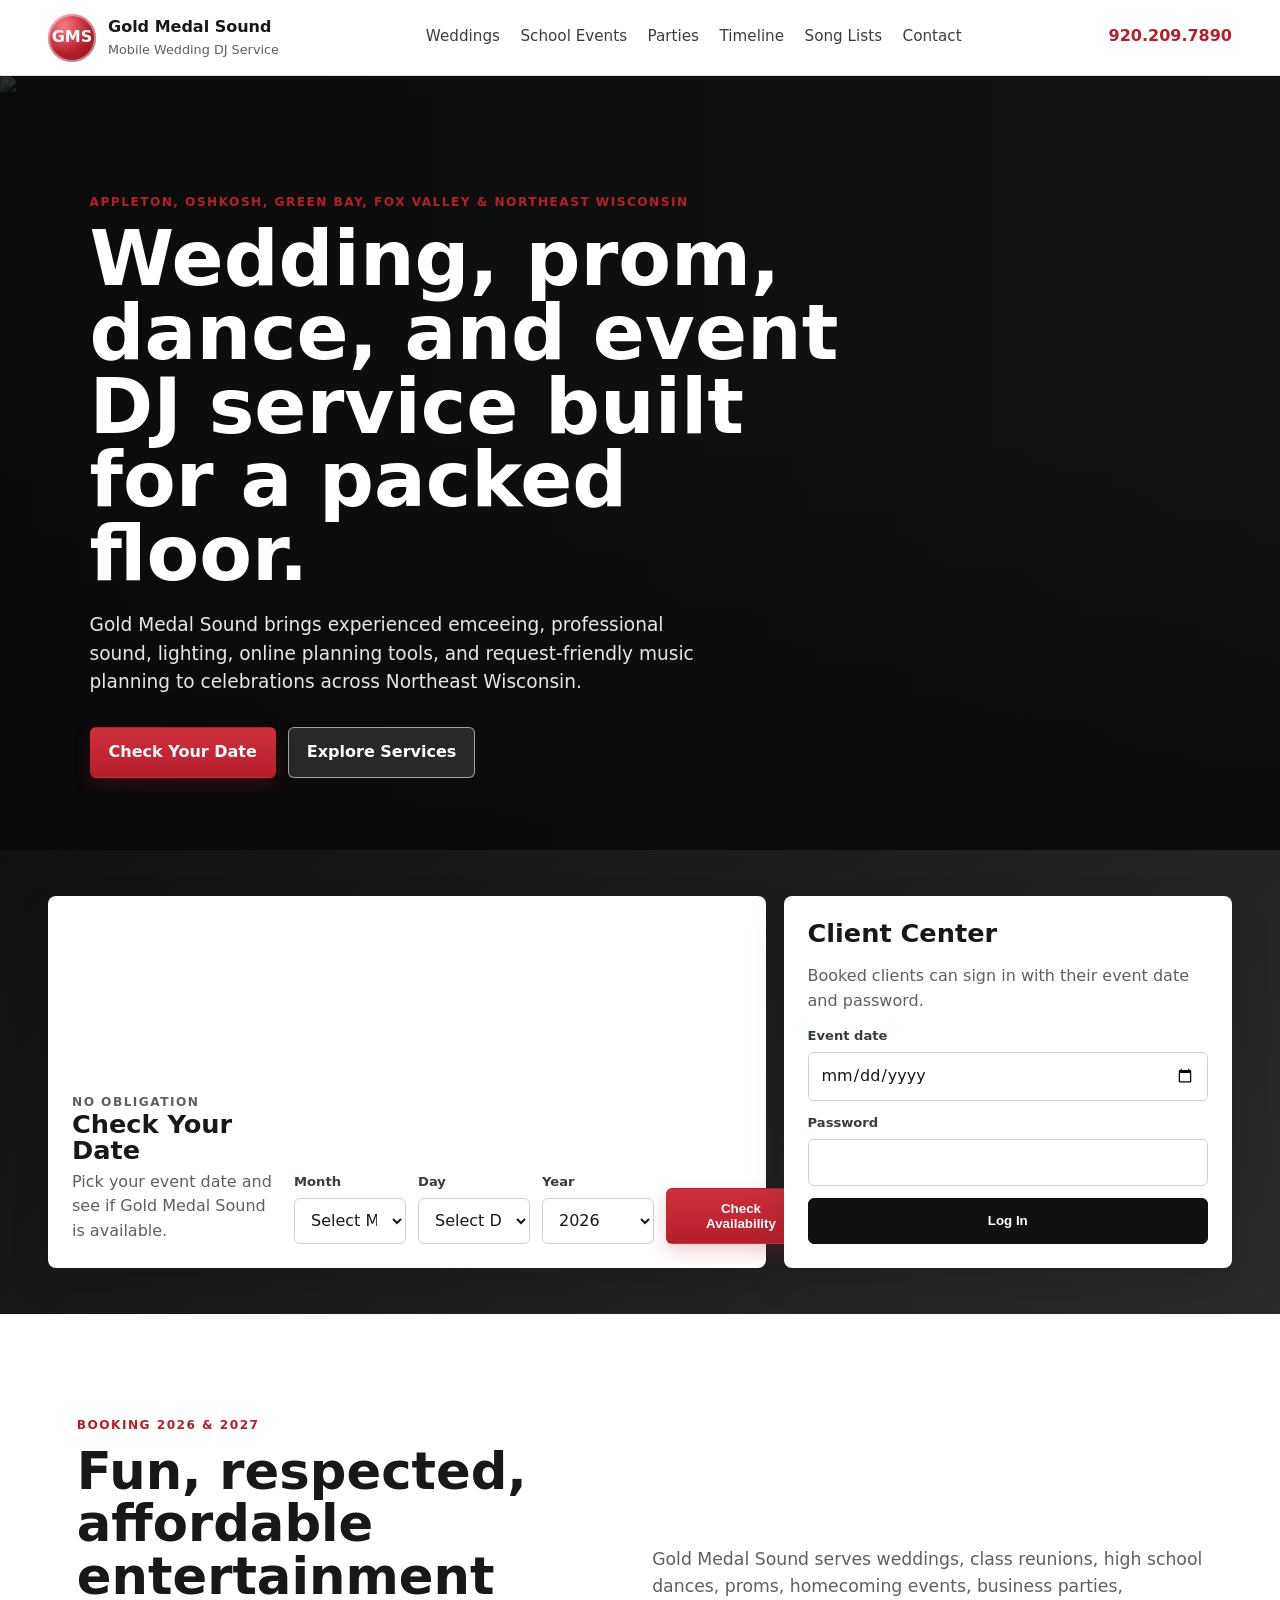
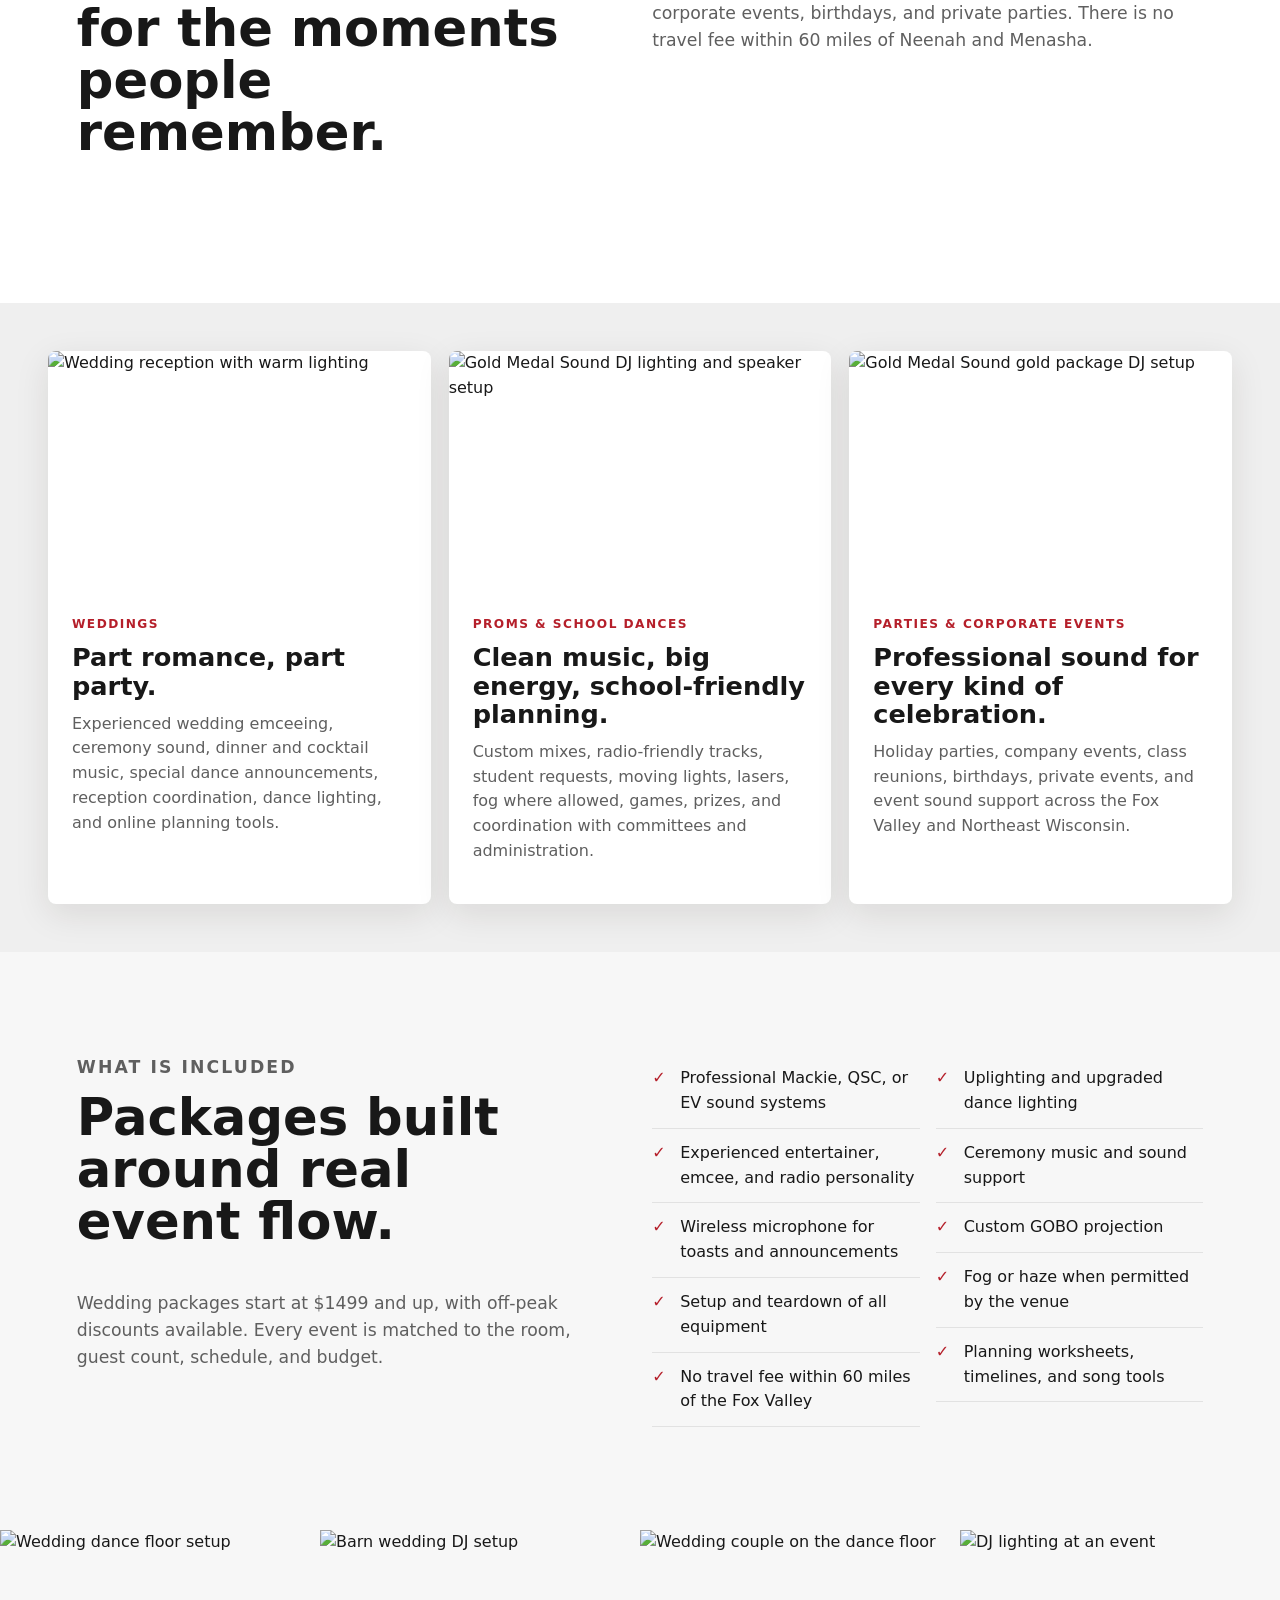
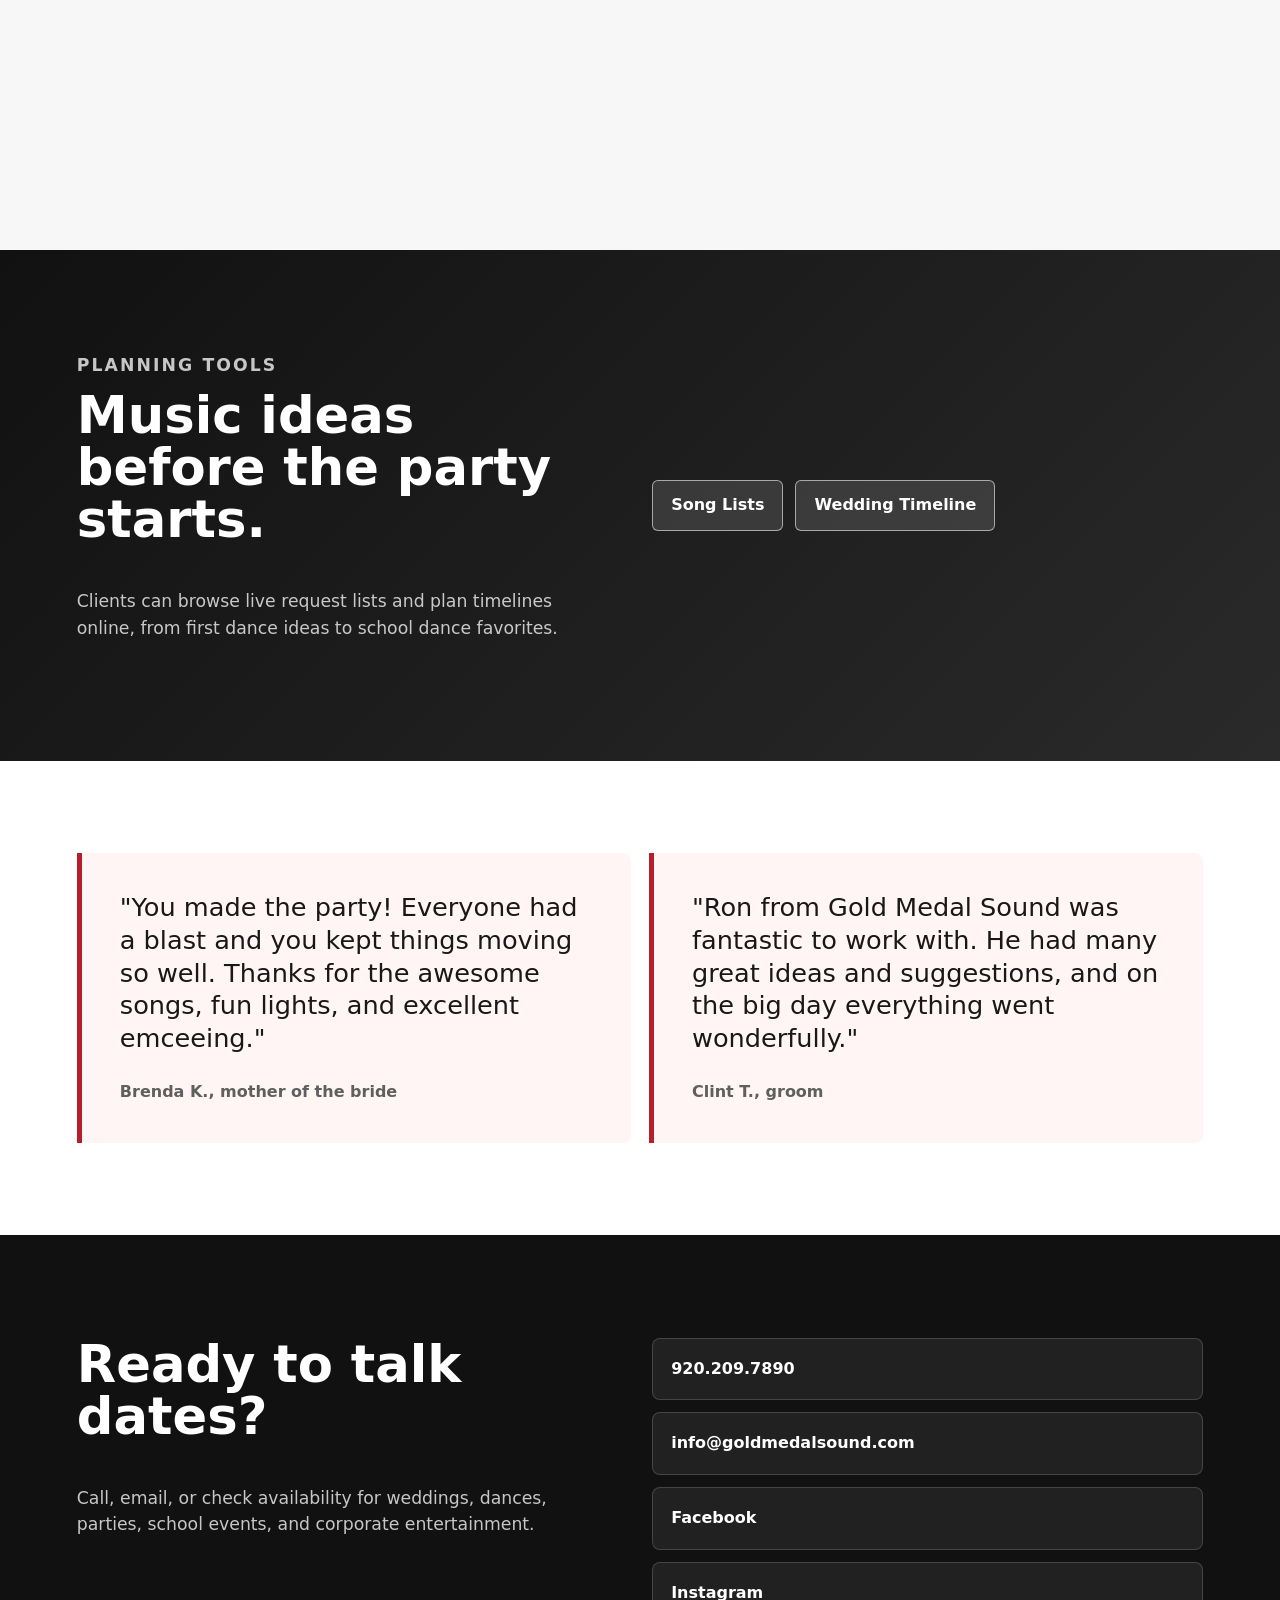
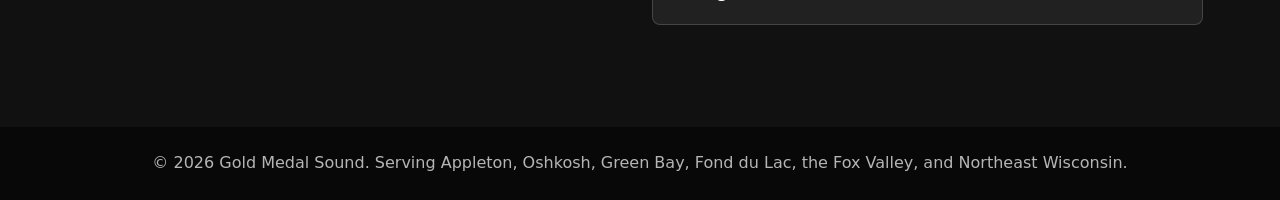
==== commit c9d47ee7: "color change" ====
--- a/index.html
+++ b/index.html
@@ -192,7 +192,7 @@
 
       <section class="contact" id="contact">
         <div>
-          <p class="eyebrow">Neenah, Wisconsin</p>
+          
           <h2>Ready to talk dates?</h2>
           <p>Call, email, or check availability for weddings, dances, parties, school events, and corporate entertainment.</p>
         </div>
--- a/styles.css
+++ b/styles.css
@@ -1,16 +1,15 @@
 :root {
   color-scheme: light;
-  --ink: #20242a;
-  --muted: #5d6570;
-  --paper: #f7f3eb;
+  --ink: #181818;
+  --muted: #5f5f5f;
+  --paper: #f7f7f7;
   --panel: #ffffff;
-  --gold: #d7a72d;
-  --gold-dark: #8b6816;
-  --red: #a43f3b;
-  --blue: #244f63;
-  --teal: #2f6f6d;
-  --line: #ded6c9;
-  --shadow: 0 16px 42px rgba(28, 31, 35, 0.13);
+  --accent: #b51f2a;
+  --accent-dark: #861720;
+  --black: #111111;
+  --charcoal: #242424;
+  --line: #e2e2e2;
+  --shadow: 0 16px 42px rgba(0, 0, 0, 0.12);
   font-family: Inter, ui-sans-serif, system-ui, -apple-system, BlinkMacSystemFont, "Segoe UI", sans-serif;
 }
 
@@ -49,7 +48,7 @@
   gap: clamp(14px, 2.5vw, 28px);
   min-height: 76px;
   padding: 12px clamp(18px, 4vw, 48px);
-  background: rgba(247, 243, 235, 0.96);
+  background: rgba(255, 255, 255, 0.96);
   border-bottom: 1px solid var(--line);
   backdrop-filter: blur(18px);
 }
@@ -67,8 +66,8 @@
   height: 48px;
   place-items: center;
   border-radius: 50%;
-  background: radial-gradient(circle at 32% 26%, #ffe79a, var(--gold) 52%, var(--gold-dark));
-  color: #241701;
+  background: radial-gradient(circle at 32% 26%, #ff7a82, var(--accent) 56%, var(--accent-dark));
+  color: #ffffff;
   font-weight: 900;
   letter-spacing: 0;
   box-shadow: inset 0 0 0 2px rgba(255, 255, 255, 0.44);
@@ -100,11 +99,11 @@
 
 nav a:hover,
 .header-call:hover {
-  border-color: var(--gold);
+  border-color: var(--accent);
 }
 
 .header-call {
-  color: var(--red);
+  color: var(--accent);
   font-weight: 800;
   white-space: nowrap;
 }
@@ -150,7 +149,7 @@
 
 .eyebrow {
   margin: 0 0 10px;
-  color: var(--gold);
+  color: var(--accent);
   font-size: 0.76rem;
   font-weight: 900;
   letter-spacing: 0.12em;
@@ -212,9 +211,9 @@
 }
 
 .button.primary {
-  background: linear-gradient(180deg, #e4bb42, var(--gold));
-  color: #201704;
-  box-shadow: 0 8px 18px rgba(139, 104, 22, 0.18);
+  background: linear-gradient(180deg, #cf303b, var(--accent));
+  color: #ffffff;
+  box-shadow: 0 8px 18px rgba(181, 31, 42, 0.2);
 }
 
 .button.secondary,
@@ -225,8 +224,8 @@
 }
 
 .button.secondary.dark {
-  background: var(--blue);
-  border-color: var(--blue);
+  background: var(--black);
+  border-color: var(--black);
 }
 
 .availability-band {
@@ -234,7 +233,7 @@
   grid-template-columns: minmax(0, 1.2fr) minmax(280px, 0.75fr);
   gap: 18px;
   padding: clamp(20px, 4vw, 46px) clamp(18px, 4vw, 48px);
-  background: linear-gradient(135deg, #20242a, #244f63);
+  background: linear-gradient(135deg, #111111, #2a2a2a);
 }
 
 .availability-card,
@@ -326,7 +325,7 @@
   grid-template-columns: repeat(3, minmax(0, 1fr));
   gap: 18px;
   padding: clamp(18px, 4vw, 48px);
-  background: #e9e0d1;
+  background: #efefef;
 }
 
 .service-grid article {
@@ -377,7 +376,7 @@
   position: absolute;
   left: 0;
   content: "✓";
-  color: var(--red);
+  color: var(--accent);
   font-weight: 900;
 }
 
@@ -394,7 +393,7 @@
 
 .song-tools {
   align-items: center;
-  background: linear-gradient(135deg, var(--blue), var(--teal));
+  background: linear-gradient(135deg, #111111, #2a2a2a);
   color: #fff;
 }
 
@@ -418,8 +417,8 @@
 blockquote {
   margin: 0;
   padding: clamp(22px, 4vw, 38px);
-  border-left: 5px solid var(--gold);
-  background: #fff8eb;
+  border-left: 5px solid var(--accent);
+  background: #fff5f5;
   border-radius: 0 8px 8px 0;
 }
 
@@ -435,7 +434,7 @@
 }
 
 .contact {
-  background: #20242a;
+  background: var(--black);
   color: #fff;
 }
 
@@ -461,7 +460,7 @@
 
 footer {
   padding: 24px clamp(18px, 4vw, 48px);
-  background: #111418;
+  background: #080808;
   color: rgba(255, 255, 255, 0.7);
   text-align: center;
 }
@@ -476,7 +475,7 @@
 
 .song-hero {
   padding: clamp(56px, 8vw, 104px) clamp(18px, 6vw, 84px) clamp(34px, 6vw, 72px);
-  background: linear-gradient(135deg, #20242a, #244f63);
+  background: linear-gradient(135deg, #111111, #2a2a2a);
   color: #fff;
 }
 
@@ -537,8 +536,8 @@
 
 .song-list-buttons button:hover,
 .song-list-buttons button.is-active {
-  border-color: var(--gold);
-  background: #fff1c8;
+  border-color: var(--accent);
+  background: #fff1f2;
 }
 
 .song-results {
@@ -584,8 +583,8 @@
 }
 
 #song-results th {
-  background: #fbefd2;
-  color: #322b1d;
+  background: #f3f3f3;
+  color: #181818;
   font-size: 0.78rem;
   letter-spacing: 0.08em;
   text-transform: uppercase;
@@ -605,7 +604,7 @@
   min-height: 66svh;
   align-items: end;
   padding: clamp(64px, 9vw, 124px) clamp(18px, 7vw, 96px);
-  background: #20242a;
+  background: var(--black);
   color: #fff;
 }
 
@@ -636,7 +635,7 @@
   grid-template-columns: repeat(3, minmax(0, 1fr));
   gap: 18px;
   padding: clamp(22px, 5vw, 56px) clamp(18px, 5vw, 64px);
-  background: #e9e0d1;
+  background: #efefef;
 }
 
 .library-steps article {
@@ -649,7 +648,7 @@
 .library-steps span {
   display: inline-flex;
   margin-bottom: 18px;
-  color: var(--red);
+  color: var(--accent);
   font-weight: 900;
   letter-spacing: 0.1em;
 }
@@ -690,8 +689,8 @@
 }
 
 .moment-grid a:hover {
-  border-color: var(--gold);
-  background: #fff1c8;
+  border-color: var(--accent);
+  background: #fff1f2;
 }
 
 .compact-band {
@@ -771,7 +770,7 @@
 .stage-heading span {
   display: inline-flex;
   margin-bottom: 8px;
-  color: var(--red);
+  color: var(--accent);
   font-weight: 900;
   letter-spacing: 0.1em;
   text-transform: uppercase;
@@ -809,7 +808,7 @@
   width: 18px;
   min-height: 18px;
   margin-top: 3px;
-  accent-color: var(--gold-dark);
+  accent-color: var(--accent);
 }
 
 @media (max-width: 1100px) {
@@ -852,6 +851,16 @@
   .library-steps,
   .library-feature {
     grid-template-columns: 1fr;
+  }
+}
+
+@media (max-width: 1240px) and (min-width: 1101px) {
+  .availability-card {
+    grid-template-columns: minmax(0, 1fr) repeat(3, minmax(98px, 0.42fr));
+  }
+
+  .availability-card button {
+    grid-column: 1 / -1;
   }
 }
 
